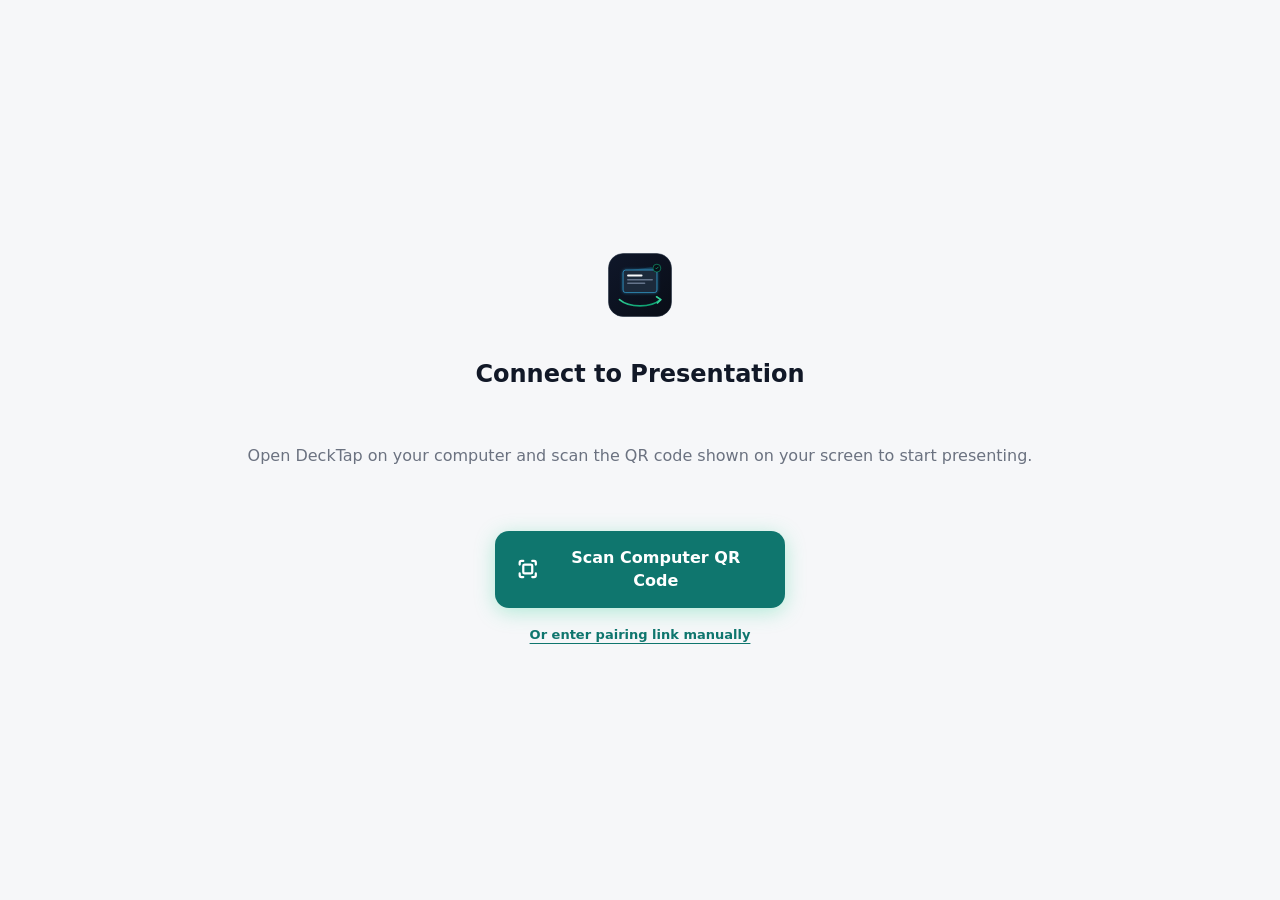
==== internal/webui/static/index.html @ 2e5cb506 "feat(webui): allow scanning new QR code when reconnecting and enhance PWA launch handling" ====
<!doctype html>
<html lang="en">
<head>
  <meta charset="utf-8">
  <meta name="viewport" content="width=device-width, initial-scale=1, viewport-fit=cover, user-scalable=no">
  <meta name="theme-color" content="#0f1720">
  <meta name="mobile-web-app-capable" content="yes">
  <meta name="apple-mobile-web-app-capable" content="yes">
  <meta name="apple-mobile-web-app-title" content="DeckTap">
  <meta name="apple-mobile-web-app-status-bar-style" content="black-translucent">
  <link rel="apple-touch-icon" href="icon.svg">
  <meta name="referrer" content="no-referrer">
  <title>DeckTap</title>
  <link rel="manifest" href="manifest.webmanifest">
  <link rel="icon" href="icon.svg">
  <link rel="stylesheet" href="styles.css">
</head>
<body>
  <div id="conn" class="conn hidden" role="status">Reconnecting…</div>
  <div id="toast" class="toast hidden" role="alert"></div>

  <!-- No keys: scan / ended / errors -->
  <section id="screen-msg" class="screen hidden">
    <div class="center">
      <img src="icon.svg" alt="" class="logo">
      <h1 id="msg-title">Connect to Presentation</h1>
      <p id="msg-text" class="muted">Open DeckTap on your computer and scan the QR code shown on your screen to start presenting.</p>
      
      <div id="conn-info-badge" class="conn-info-badge hidden">
        <span class="conn-badge-dot"></span>
        <span id="conn-info-text"></span>
      </div>

      <div class="msg-actions">
        <button class="btn primary btn-scan-lg" id="btn-scan-qr" type="button">
          <svg width="22" height="22" viewBox="0 0 24 24" fill="none" stroke="currentColor" stroke-width="2.5" stroke-linecap="round" stroke-linejoin="round">
            <path d="M3 7V5a2 2 0 0 1 2-2h2"/><path d="M17 3h2a2 2 0 0 1 2 2v2"/><path d="M21 17v2a2 2 0 0 1-2 2h-2"/><path d="M7 21H5a2 2 0 0 1-2-2v-2"/>
            <rect x="7" y="7" width="10" height="10" rx="1.5"/>
          </svg>
          <span>Scan Computer QR Code</span>
        </button>
        <button class="btn-link" id="btn-manual-toggle" type="button">Or enter pairing link manually</button>
      </div>

      <div id="manual-link-container" class="manual-link-container hidden">
        <div class="manual-input-row">
          <input type="text" id="manual-link-input" placeholder="Paste pairing link here" autocomplete="off" spellcheck="false">
          <button class="btn primary" id="btn-manual-submit" type="button">Connect</button>
        </div>
      </div>

      <button class="btn primary hidden" id="msg-retry">Try again</button>
    </div>
  </section>

  <!-- Screen PIN: Security PIN Verification -->
  <section id="screen-pin" class="screen hidden">
    <div class="center pin-center">
      <div class="pin-shield">🛡️</div>
      <h1>Enter 4-Digit PIN</h1>
      <p class="muted">Enter the 4-digit security PIN displayed on your computer screen.</p>
      
      <div class="pin-dots">
        <div class="pin-digit" id="pd-0">-</div>
        <div class="pin-digit" id="pd-1">-</div>
        <div class="pin-digit" id="pd-2">-</div>
        <div class="pin-digit" id="pd-3">-</div>
      </div>

      <div class="keypad">
        <button class="key-btn" data-key="1">1</button>
        <button class="key-btn" data-key="2">2</button>
        <button class="key-btn" data-key="3">3</button>
        <button class="key-btn" data-key="4">4</button>
        <button class="key-btn" data-key="5">5</button>
        <button class="key-btn" data-key="6">6</button>
        <button class="key-btn" data-key="7">7</button>
        <button class="key-btn" data-key="8">8</button>
        <button class="key-btn" data-key="9">9</button>
        <button class="key-btn tool" id="pin-clear">C</button>
        <button class="key-btn" data-key="0">0</button>
        <button class="key-btn backspace" id="pin-back">⌫</button>
      </div>

      <div id="pin-status" class="pin-status-text"></div>
    </div>
  </section>

  <!-- Connecting / handshake -->
  <section id="screen-connecting" class="screen hidden">
    <div class="center">
      <div class="big-icon"><svg class="lock-ic big" viewBox="0 0 24 24" aria-hidden="true"><path fill="currentColor" d="M12 2a5 5 0 0 0-5 5v3H6a2 2 0 0 0-2 2v8a2 2 0 0 0 2 2h12a2 2 0 0 0 2-2v-8a2 2 0 0 0-2-2h-1V7a5 5 0 0 0-5-5zm-3 8V7a3 3 0 1 1 6 0v3H9z"/></svg></div>
      <h1>Connecting securely…</h1>
      <p class="muted hint">Establishing a private, encrypted connection to your presentation…</p>
      <button class="btn secondary btn-scan-sm" id="btn-connecting-scan" type="button" style="margin-top: 18px;">
        <svg width="18" height="18" viewBox="0 0 24 24" fill="none" stroke="currentColor" stroke-width="2.5" stroke-linecap="round" stroke-linejoin="round">
          <path d="M3 7V5a2 2 0 0 1 2-2h2"/><path d="M17 3h2a2 2 0 0 1 2 2v2"/><path d="M21 17v2a2 2 0 0 1-2 2h-2"/><path d="M7 21H5a2 2 0 0 1-2-2v-2"/>
          <rect x="7" y="7" width="10" height="10" rx="1.5"/>
        </svg>
        <span>Scan New QR Code</span>
      </button>
    </div>
  </section>

  <!-- Paired, show not running -->
  <section id="screen-ready" class="screen hidden">
    <header class="bar">
      <div class="brand"><img src="icon.svg" alt=""> DeckTap</div>
      <div style="display:flex;align-items:center;gap:12px;">
        <span class="lock" title="End-to-end encrypted"><svg class="lock-ic" viewBox="0 0 24 24" aria-hidden="true"><path fill="currentColor" d="M12 2a5 5 0 0 0-5 5v3H6a2 2 0 0 0-2 2v8a2 2 0 0 0 2 2h12a2 2 0 0 0 2-2v-8a2 2 0 0 0-2-2h-1V7a5 5 0 0 0-5-5zm-3 8V7a3 3 0 1 1 6 0v3H9z"/></svg> E2EE</span>
        <button class="icon-btn" id="btn-ready-disconnect" title="Disconnect" aria-label="Disconnect">⏏</button>
      </div>
    </header>
    <div class="content center">
      <div class="ready-card">
        <button class="deck-badge" id="btn-decks-ready" title="Switch Presentation">
          <span id="ready-name">—</span>
          <span class="chevron">▾</span>
        </button>
        <div class="muted" id="ready-meta"></div>
      </div>
      <button class="btn primary big" id="btn-start">▶ Start Presentation</button>
      <div class="row">
        <label for="start-at" class="muted">From slide</label>
        <input id="start-at" type="number" min="1" value="1" inputmode="numeric">
      </div>
      <p class="muted small" id="ready-hint">Tip: You can also start the slideshow directly on your computer — your phone follows automatically.</p>
    </div>
  </section>

  <!-- Presenter -->
  <section id="screen-show" class="screen hidden">
    <header class="bar show-bar">
      <button class="icon-btn" id="btn-menu" aria-label="Menu">☰</button>
      <button class="deck-strip" id="btn-decks-show" title="Switch Presentation">
        <span id="show-deck-title">Deck</span>
        <span class="chevron">▾</span>
      </button>
      <div class="pos"><span id="pos-cur">–</span><span class="muted">/<span id="pos-total">–</span></span></div>
      <button class="timer" id="timer" aria-label="Elapsed time, tap to reset">00:00</button>
      <span class="clock muted" id="clock"></span>
    </header>
    <div class="progress"><div id="progress-bar"></div></div>
    <div id="status-line" class="status-line hidden"></div>
    <div class="preview">
      <div class="preview-text">
        <div class="slide-title" id="slide-title"></div>
        <div class="next muted small" id="next-title"></div>
      </div>
      <span class="lock" title="End-to-end encrypted"><svg class="lock-ic" viewBox="0 0 24 24" aria-hidden="true"><path fill="currentColor" d="M12 2a5 5 0 0 0-5 5v3H6a2 2 0 0 0-2 2v8a2 2 0 0 0 2 2h12a2 2 0 0 0 2-2v-8a2 2 0 0 0-2-2h-1V7a5 5 0 0 0-5-5zm-3 8V7a3 3 0 1 1 6 0v3H9z"/></svg></span>
    </div>
    <article id="notes" class="notes" aria-live="polite"></article>
    <footer class="controls">
      <button class="nav prev" id="btn-prev" aria-label="Previous Slide">‹<span>Prev</span></button>
      <div class="pointer-tools">
        <button class="pointer-btn laser" id="btn-laser" type="button" aria-label="Laser Pointer" title="Laser Pointer">
          <span class="p-dot"></span>
          <span class="p-txt">Laser</span>
        </button>
        <button class="pointer-btn spotlight" id="btn-spotlight" type="button" aria-label="Spotlight" title="Spotlight">
          <span class="p-cone"></span>
          <span class="p-txt">Spot</span>
        </button>
      </div>
      <button class="nav next" id="btn-next" aria-label="Next Slide">Next<span>›</span></button>
    </footer>
  </section>

  <!-- Laser / Spotlight Touch Trackpad Overlay -->
  <div id="pointer-pad" class="pointer-pad hidden">
    <div class="pointer-pad-header">
      <div class="pointer-pad-mode-pill">
        <button id="p-pill-laser" class="p-pill active" type="button"><span class="p-dot"></span>Laser</button>
        <button id="p-pill-spot" class="p-pill" type="button"><span class="p-cone"></span>Spot</button>
      </div>
      <div class="pointer-header-actions">
        <button id="p-btn-gyro" class="pointer-gyro-btn" type="button" title="Toggle phone tilt movement"><span class="p-gyro-icon">🧭</span><span id="p-gyro-label">Tilt: Off</span></button>
        <button id="p-btn-recenter" class="pointer-recenter-btn" type="button" title="Center pointer on screen">🎯 Center</button>
        <button class="pointer-exit-btn" id="pointer-exit-btn" type="button" aria-label="Exit pointer mode">✕ Exit</button>
      </div>
    </div>
    <div class="pointer-pad-hint">
      <span id="pointer-hint-text">Touch & drag slide to aim • Double-tap to center</span>
    </div>
    <div class="pointer-pad-area" id="pointer-pad-area">
      <!-- 16:9 Widescreen Slide Watermark Canvas -->
      <div class="pointer-slide-canvas" id="pointer-slide-canvas">
        <div class="slide-watermark" id="slide-watermark">
          <div class="watermark-bg" id="watermark-bg"></div>
          <div class="watermark-number" id="watermark-num">1</div>
          <div class="watermark-header">
            <span class="watermark-pill" id="watermark-deck-tag">1 / 1</span>
            <span class="watermark-title" id="watermark-title">Slide Title</span>
          </div>
          <div class="watermark-body">
            <div class="watermark-content" id="watermark-content"></div>
          </div>
          <div class="watermark-crosshair-h"></div>
          <div class="watermark-crosshair-v"></div>
          <div class="watermark-corner tl"></div>
          <div class="watermark-corner tr"></div>
          <div class="watermark-corner bl"></div>
          <div class="watermark-corner br"></div>
        </div>
        <div class="pointer-reticle" id="pointer-reticle"></div>
      </div>
    </div>
    <div class="pointer-pad-bar">
      <button class="p-nav-btn prev" id="p-nav-prev" type="button" aria-label="Previous Slide">‹ Prev</button>
      <button class="pointer-bar-exit" id="pointer-bottom-exit" type="button">✕ Exit Pointer</button>
      <button class="p-nav-btn next" id="p-nav-next" type="button" aria-label="Next Slide">Next ›</button>
    </div>
  </div>

  <!-- Open Presentations Switcher Sheet -->
  <div id="sheet-decks" class="sheet hidden" role="dialog" aria-modal="true">
    <div class="sheet-panel">
      <div class="sheet-grip"></div>
      <h2 class="section">Open Presentations</h2>
      <div class="muted small" style="margin-bottom: 12px;">Select a presentation to switch to on your laptop:</div>
      <ul id="deck-list" class="list decks"></ul>
      <button class="btn ghost" id="decks-close">Close</button>
    </div>
  </div>

  <!-- Menu -->
  <div id="sheet" class="sheet hidden" role="dialog" aria-modal="true">
    <div class="sheet-panel">
      <div class="sheet-grip"></div>
      <div class="tools">
        <button class="tool" id="t-scan">📷<span>Pair / Scan QR</span></button>
        <button class="tool" id="t-install">📲<span>Install App</span></button>
        <button class="tool" id="t-black">◐<span>Black screen</span></button>
        <button class="tool" id="t-smaller">A−<span>Smaller</span></button>
        <button class="tool" id="t-bigger">A+<span>Bigger</span></button>
        <button class="tool" id="t-theme">☼<span>Theme</span></button>
        <button class="tool" id="t-disconnect">⏏<span>Disconnect</span></button>
        <button class="tool danger" id="t-end">■<span>End show</span></button>
      </div>
      <h2 class="section">Jump to slide</h2>
      <ul id="slide-list" class="list slides"></ul>
      <button class="btn ghost" id="t-close">Close</button>
    </div>
  </div>

  <!-- Floating Smart Install Banner -->
  <div id="install-banner" class="install-banner hidden">
    <div class="install-banner-left">
      <img src="icon.svg" class="install-logo" alt="">
      <div class="install-info">
        <div class="install-title">Install DeckTap</div>
        <div class="install-sub">Full screen, no browser bars, faster access</div>
      </div>
    </div>
    <div class="install-banner-right">
      <button id="btn-banner-install" class="btn-banner-action" type="button">Install</button>
      <button id="btn-banner-dismiss" class="btn-banner-close" type="button" aria-label="Dismiss">✕</button>
    </div>
  </div>

  <!-- iOS Install Guide Sheet -->
  <div id="sheet-ios-install" class="sheet hidden" role="dialog" aria-modal="true">
    <div class="sheet-panel">
      <div class="sheet-grip"></div>
      <h2 class="section">Install on iPhone / iPad</h2>
      <p class="muted small" style="margin-bottom: 16px;">Add DeckTap to your Home Screen for full-screen mode:</p>
      <div class="ios-install-steps">
        <div class="ios-step">
          <div class="ios-step-badge">1</div>
          <div class="ios-step-content">
            Tap the Safari <strong>Share</strong> button at the bottom of the screen
            <svg class="ios-share-svg" viewBox="0 0 24 24" width="20" height="20" fill="none" stroke="currentColor" stroke-width="2.5"><path d="M4 12v8a2 2 0 0 0 2 2h12a2 2 0 0 0 2-2v-8"/><polyline points="16 6 12 2 8 6"/><line x1="12" y1="2" x2="12" y2="15"/></svg>
          </div>
        </div>
        <div class="ios-step">
          <div class="ios-step-badge">2</div>
          <div class="ios-step-content">
            Scroll down and select <strong>"Add to Home Screen"</strong>
            <div class="ios-step-pill">⊞ Add to Home Screen</div>
          </div>
        </div>
        <div class="ios-step">
          <div class="ios-step-badge">3</div>
          <div class="ios-step-content">
            Tap <strong>Add</strong> in the top-right corner. DeckTap will launch directly like a native app!
          </div>
        </div>
      </div>
      <button class="btn ghost" id="ios-install-close" style="width:100%; margin-top: 14px;">Got It</button>
    </div>
  </div>

  <!-- Fullscreen Camera QR Scanner Modal -->
  <div id="scanner-modal" class="scanner-modal hidden" role="dialog" aria-modal="true" aria-label="QR Code Scanner">
    <video id="scanner-video" playsinline autoplay muted></video>
    
    <div class="scanner-overlay">
      <div class="scanner-topbar">
        <div class="scanner-title">Scan DeckTap QR</div>
        <button id="btn-close-scanner" class="scanner-btn-icon" type="button" aria-label="Close scanner">✕</button>
      </div>

      <div class="scanner-reticle-wrap">
        <div class="scanner-reticle">
          <div class="reticle-corner tl"></div>
          <div class="reticle-corner tr"></div>
          <div class="reticle-corner bl"></div>
          <div class="reticle-corner br"></div>
          <div class="scanner-laser"></div>
        </div>
      </div>

      <div class="scanner-bottom">
        <div class="scanner-controls">
          <button id="btn-scanner-torch" class="scanner-pill-btn hidden" type="button">
            <span>🔦 Torch</span>
          </button>
          <button id="btn-scanner-flip" class="scanner-pill-btn hidden" type="button">
            <span>🔄 Flip</span>
          </button>
          <label id="btn-scanner-upload" class="scanner-pill-btn" role="button">
            <span>📁 Upload</span>
            <input type="file" id="scanner-file-input" accept="image/*" class="sr-only">
          </label>
        </div>
        <div id="scanner-feedback" class="scanner-feedback">Point camera at QR code on laptop screen</div>
      </div>
    </div>
  </div>

  <script src="crypto.js"></script>
  <script src="app.js"></script>
</body>
</html>
---- internal/webui/static/styles.css ----
:root {
  --bg: #f6f7f9; --panel: #ffffff; --text: #111827; --muted: #6b7280; --line: #e5e7eb;
  --accent: #0f766e; --accent-ink: #ffffff; --accent-soft: #ccfbf1; --danger: #b91c1c;
  --notes-size: 22px; --radius: 14px;
  --safe-b: env(safe-area-inset-bottom, 0px); --safe-t: env(safe-area-inset-top, 0px);
}
:root[data-theme="dark"] {
  --bg: #0f1720; --panel: #17212b; --text: #f3f4f6; --muted: #9ca3af; --line: #263241;
  --accent: #14b8a6; --accent-ink: #04201d; --accent-soft: #134e4a; --danger: #f87171;
}
* { box-sizing: border-box; -webkit-tap-highlight-color: transparent; }
html, body {
  margin: 0;
  padding: 0;
  width: 100%;
  height: 100%;
  height: 100svh;
  height: var(--visual-h, 100svh);
  position: fixed;
  inset: 0;
  overflow: hidden;
  touch-action: none;
  overscroll-behavior: none;
  background: var(--bg);
  color: var(--text);
  font: 16px/1.45 system-ui, -apple-system, "Segoe UI", Roboto, sans-serif;
  -webkit-user-select: none;
  user-select: none;
}
button { font: inherit; color: inherit; cursor: pointer; }
code { background: var(--line); padding: 1px 5px; border-radius: 4px; }
.hidden { display: none !important; }
.muted { color: var(--muted); } .small { font-size: 13px; }

.screen {
  position: fixed;
  inset: 0;
  top: 0;
  left: 0;
  right: 0;
  bottom: 0;
  width: 100%;
  height: 100%;
  height: 100svh;
  height: var(--visual-h, 100svh);
  display: flex;
  flex-direction: column;
  overflow: hidden;
  padding-top: var(--safe-t);
  box-sizing: border-box;
}
.content { flex: 1; min-height: 0; overflow-y: auto; overscroll-behavior: contain; padding: 16px; }
.center { display: flex; flex-direction: column; align-items: center; justify-content: center; text-align: center; gap: 16px; padding: 24px; flex: 1; }
.logo { width: 72px; height: 72px; }

.bar {
  display: flex;
  align-items: center;
  justify-content: space-between;
  gap: 8px;
  padding: 10px 12px;
  background: var(--panel);
  border-bottom: 1px solid var(--line);
  min-height: 52px;
  flex-shrink: 0;
  z-index: 15;
  position: relative;
  touch-action: none;
}
.brand { display: flex; align-items: center; gap: 8px; font-weight: 700; }
.brand img { width: 26px; height: 26px; }
.bar-title { font-weight: 600; overflow: hidden; text-overflow: ellipsis; white-space: nowrap; }
.icon-btn { background: none; border: 0; font-size: 24px; width: 44px; height: 44px; border-radius: 10px; }
.icon-btn:active { background: var(--line); }

.btn { border: 1px solid var(--line); background: var(--panel); padding: 12px 18px; border-radius: var(--radius); width: 100%; margin-top: 10px; font-weight: 600; }
.btn.primary { background: var(--accent); color: var(--accent-ink); border-color: var(--accent); }
.btn.big { font-size: 20px; padding: 18px; }
.btn.ghost { background: transparent; border-color: transparent; color: var(--muted); }
.row { display: flex; align-items: center; gap: 10px; }
.row input { width: 90px; padding: 10px; font-size: 18px; border-radius: 10px; border: 1px solid var(--line); background: var(--panel); color: var(--text); text-align: center; }

.search { width: 100%; padding: 12px 14px; border-radius: var(--radius); border: 1px solid var(--line); background: var(--panel); color: var(--text); font-size: 16px; }
.section { font-size: 12px; text-transform: uppercase; letter-spacing: .08em; color: var(--muted); margin: 20px 4px 8px; }
.list { list-style: none; margin: 0; padding: 0; background: var(--panel); border-radius: var(--radius); border: 1px solid var(--line); overflow: hidden; }
.list:empty { display: none; }
.list li { padding: 14px 16px; border-bottom: 1px solid var(--line); display: flex; flex-direction: column; gap: 2px; }
.list li:last-child { border-bottom: 0; }
.list li:active { background: var(--accent-soft); }
.list li .name { font-weight: 600; word-break: break-word; }
.list li .meta { font-size: 13px; color: var(--muted); }
.tip { margin-top: 20px; text-align: center; }

.deck-card { width: 100%; background: var(--panel); border: 1px solid var(--line); border-radius: var(--radius); overflow: hidden; }
.deck-card .thumb { width: 100%; display: block; }
.deck-meta { display: flex; justify-content: space-between; padding: 12px 16px; }

/* Presenter */
.show-bar { gap: 6px; }
.pos { font-size: 22px; font-weight: 700; font-variant-numeric: tabular-nums; }
.timer { background: var(--accent-soft); border: 0; border-radius: 999px; padding: 6px 12px; font-weight: 700; font-variant-numeric: tabular-nums; }
.clock { font-variant-numeric: tabular-nums; min-width: 48px; text-align: right; }
.progress { height: 4px; background: var(--line); flex-shrink: 0; z-index: 15; }
#progress-bar { height: 100%; width: 0; background: var(--accent); transition: width .2s; }
.status-line { padding: 8px 14px; font-weight: 600; text-align: center; background: var(--accent-soft); flex-shrink: 0; }
.status-line.warn { background: #fef3c7; color: #78350f; }

.preview {
  display: flex;
  align-items: center;
  gap: 10px;
  padding: 10px 12px;
  background: var(--panel);
  border-bottom: 1px solid var(--line);
  flex-shrink: 0;
  z-index: 14;
  touch-action: none;
}
.preview .thumb { width: 34%; max-width: 220px; border-radius: 8px; border: 1px solid var(--line); background: #000; }
.preview .next-thumb { width: 22%; opacity: .75; }
.preview-text { flex: 1; min-width: 0; }
.slide-title { font-weight: 700; font-size: 17px; overflow: hidden; display: -webkit-box; -webkit-line-clamp: 2; -webkit-box-orient: vertical; }
.next { margin-top: 2px; white-space: nowrap; overflow: hidden; text-overflow: ellipsis; }
body.no-preview .preview { display: none; }

.notes {
  flex: 1 1 0%;
  min-height: 0;
  overflow-y: auto;
  -webkit-overflow-scrolling: touch;
  overscroll-behavior: contain;
  overscroll-behavior-y: contain;
  padding: 18px 18px 24px;
  font-size: var(--notes-size);
  line-height: 1.5;
  white-space: pre-wrap;
  word-wrap: break-word;
  touch-action: pan-y;
  user-select: text;
  -webkit-user-select: text;
  transition: opacity .12s, transform .12s;
}
.notes.empty { color: var(--muted); font-style: italic; }
.notes.swipe-l { transform: translateX(-14px); opacity: .5; }
.notes.swipe-r { transform: translateX(14px); opacity: .5; }

.controls {
  display: flex;
  align-items: center;
  gap: 8px;
  padding: 8px 12px calc(8px + max(var(--safe-b), 12px));
  background: var(--panel);
  border-top: 1px solid var(--line);
  box-sizing: border-box;
  flex-shrink: 0;
  z-index: 25;
  position: relative;
  touch-action: none;
}
.nav { border: 0; border-radius: var(--radius); height: 52px; font-size: 17px; font-weight: 700; display: flex; align-items: center; justify-content: center; gap: 6px; user-select: none; cursor: pointer; transition: transform .1s, filter .1s; }
.nav span { font-size: 20px; }
.nav.prev { width: 72px; flex-shrink: 0; background: var(--line); color: var(--text); font-size: 14px; }
.nav.prev span { font-size: 14px; }
.nav.next { flex: 1; background: var(--accent); color: var(--accent-ink); font-size: 19px; }
.nav:active { transform: scale(.97); filter: brightness(.95); }
.nav:disabled { opacity: .4; }

/* Sheet */
.sheet { position: fixed; inset: 0; background: rgba(0,0,0,.45); display: flex; align-items: flex-end; z-index: 20; }
.sheet-panel { background: var(--bg); width: 100%; max-height: 88dvh; overflow-y: auto; border-radius: 20px 20px 0 0; padding: 8px 16px calc(16px + var(--safe-b)); }
.sheet-grip { width: 44px; height: 5px; border-radius: 3px; background: var(--line); margin: 6px auto 14px; }
.tools { display: grid; grid-template-columns: repeat(3, 1fr); gap: 8px; }
.tool { background: var(--panel); border: 1px solid var(--line); border-radius: var(--radius); padding: 12px 6px; font-size: 22px; display: flex; flex-direction: column; align-items: center; gap: 4px; }
.tool span { font-size: 12px; color: var(--muted); }
.tool.active { background: var(--accent-soft); border-color: var(--accent); }
.tool.danger { color: var(--danger); }
.slides li { flex-direction: row; align-items: baseline; gap: 10px; }
.slides li .n { color: var(--muted); font-variant-numeric: tabular-nums; min-width: 26px; }
.slides li.current { background: var(--accent-soft); }
.slides li.is-hidden .name { opacity: .5; }

.conn {
  position: fixed;
  top: calc(8px + var(--safe-t));
  left: 50%;
  transform: translateX(-50%);
  z-index: 30;
  background: #b45309;
  color: #fff;
  padding: 6px 14px;
  border-radius: 999px;
  font-size: 13px;
  font-weight: 600;
  cursor: pointer;
  user-select: none;
  box-shadow: 0 4px 12px rgba(0, 0, 0, 0.4);
  transition: opacity .15s, transform .15s;
}
.conn:active {
  transform: translateX(-50%) scale(0.96);
  opacity: 0.9;
}
.toast { position: fixed; bottom: calc(110px + var(--safe-b)); left: 16px; right: 16px; z-index: 30; background: #111827; color: #fff; padding: 12px 16px; border-radius: 12px; text-align: center; }

/* --- E2EE client additions --- */
.lock { font-size: 12px; color: var(--accent); font-weight: 700; letter-spacing: .02em; }
.ready-card { width: 100%; background: var(--panel); border: 1px solid var(--line); border-radius: var(--radius); padding: 18px; text-align: left; }
.ready-card h2 { margin: 0 0 4px; font-size: 19px; word-break: break-word; }
.big-icon { font-size: 54px; line-height: 1; }
.hint { font-size: 14px; }
.list li.static:active { background: inherit; }
.lock { display: inline-flex; align-items: center; gap: 4px; }
.lock-ic { width: 14px; height: 14px; }
.lock-ic.big { width: 56px; height: 56px; color: var(--accent); }

/* PIN Verification Screen */
.conn-info-badge {
  display: inline-flex;
  align-items: center;
  gap: 8px;
  background: var(--panel);
  border: 1px solid var(--line);
  padding: 6px 14px;
  border-radius: 999px;
  font-size: 13px;
  color: var(--muted);
  margin-bottom: 12px;
}
.conn-badge-dot {
  width: 8px;
  height: 8px;
  border-radius: 50%;
  background: var(--accent);
  box-shadow: 0 0 6px var(--accent);
}
.conn-badge-dot.disconnected {
  background: var(--danger);
  box-shadow: 0 0 6px var(--danger);
}
.pin-center { gap: 10px; max-width: 360px; margin: auto; }
.pin-shield { font-size: 40px; margin-bottom: 2px; }
.pin-dots { display: flex; justify-content: center; gap: 12px; margin: 12px 0 16px; }
.pin-digit { width: 52px; height: 58px; border: 2px solid var(--line); border-radius: 12px; background: var(--panel);
  display: flex; align-items: center; justify-content: center; font-size: 26px; font-weight: 700; color: var(--accent); transition: all .15s ease; }
.pin-digit.active { border-color: var(--accent); box-shadow: 0 0 12px rgba(20, 184, 166, 0.4); }
.pin-digit.error { border-color: var(--danger); color: var(--danger); animation: shake .4s ease; }
@keyframes shake { 0%,100%{transform:translateX(0)} 20%,60%{transform:translateX(-6px)} 40%,80%{transform:translateX(6px)} }
.keypad { display: grid; grid-template-columns: repeat(3, 1fr); gap: 10px; width: 100%; max-width: 320px; }
.key-btn { background: var(--panel); color: var(--text); border: 1px solid var(--line); border-radius: 12px;
  font-size: 22px; font-weight: 600; height: 54px; display: flex; align-items: center; justify-content: center; user-select: none; }
.key-btn:active { background: var(--accent); color: var(--accent-ink); }
.pin-status-text { min-height: 20px; font-size: 13px; font-weight: 600; color: var(--danger); margin-top: 6px; }

/* Deck Selector */
.deck-badge { background: transparent; border: none; padding: 0; color: var(--text); font-size: 19px; font-weight: 700; display: inline-flex; align-items: center; gap: 6px; cursor: pointer; text-align: left; }
.deck-strip { background: var(--panel); border: 1px solid var(--line); border-radius: 999px; padding: 4px 10px; font-size: 13px; font-weight: 600; color: var(--text); display: inline-flex; align-items: center; gap: 6px; max-width: 140px; }
.deck-strip span:first-child { overflow: hidden; text-overflow: ellipsis; white-space: nowrap; }
.chevron { font-size: 12px; color: var(--accent); }

/* Decks List in Sheet */
.decks li { display: flex; align-items: center; justify-content: space-between; padding: 12px 14px; border-radius: 12px; margin-bottom: 6px; background: var(--panel); border: 1px solid var(--line); }
.decks li.active-deck { border-color: var(--accent); background: var(--accent-soft); }
.deck-info { display: flex; flex-direction: column; gap: 2px; text-align: left; overflow: hidden; }
.deck-title { font-weight: 600; font-size: 15px; overflow: hidden; text-overflow: ellipsis; white-space: nowrap; }
.deck-sub { font-size: 12px; color: var(--muted); }
.badge-tag { font-size: 11px; font-weight: 700; padding: 3px 8px; border-radius: 999px; background: var(--accent); color: var(--accent-ink); }

/* Pointer Controls in Footer */
.pointer-tools { display: flex; align-items: center; background: var(--bg); border: 1px solid var(--line); border-radius: var(--radius); padding: 2px; gap: 2px; height: 52px; flex-shrink: 0; box-sizing: border-box; }
.pointer-btn { width: 44px; height: 100%; border: 0; border-radius: calc(var(--radius) - 3px); background: transparent; color: var(--text); display: flex; flex-direction: column; align-items: center; justify-content: center; gap: 2px; cursor: pointer; user-select: none; touch-action: manipulation; transition: all .15s ease; }
.pointer-btn:active, .pointer-btn.active { background: var(--panel); box-shadow: 0 1px 3px rgba(0,0,0,0.25); }
.pointer-btn.laser.active { background: rgba(239, 68, 68, 0.15); }
.pointer-btn.spotlight.active { background: rgba(245, 158, 11, 0.15); }
.p-dot { width: 10px; height: 10px; border-radius: 50%; background: #ef4444; box-shadow: 0 0 6px #ef4444; transition: box-shadow .15s; }
.pointer-btn.laser.active .p-dot, .p-pill.active .p-dot { box-shadow: 0 0 10px #ef4444, 0 0 16px #ef4444; }
.p-cone { width: 10px; height: 10px; border-radius: 50%; background: #f59e0b; box-shadow: 0 0 6px #f59e0b; transition: box-shadow .15s; }
.pointer-btn.spotlight.active .p-cone, .p-pill.active .p-cone { box-shadow: 0 0 10px #f59e0b, 0 0 16px #f59e0b; }
.p-txt { font-size: 10px; font-weight: 600; color: var(--muted); letter-spacing: -0.02em; }
.pointer-btn.active .p-txt { color: var(--text); font-weight: 700; }

/* Pointer Pad Trackpad Overlay */
.pointer-pad { position: fixed; inset: 0; background: rgba(10, 15, 26, 0.94); backdrop-filter: blur(12px); -webkit-backdrop-filter: blur(12px); z-index: 50; display: flex; flex-direction: column; user-select: none; touch-action: none; }
.pointer-pad-header { padding: calc(12px + var(--safe-t)) 16px 8px; display: flex; align-items: center; justify-content: space-between; gap: 8px; flex-shrink: 0; touch-action: none; z-index: 20; }
.pointer-pad-mode-pill { display: flex; background: rgba(255, 255, 255, 0.08); border: 1px solid rgba(255, 255, 255, 0.15); border-radius: 999px; padding: 3px; gap: 3px; }
.p-pill { border: 0; border-radius: 999px; background: transparent; color: #94a3b8; font-size: 13px; font-weight: 600; padding: 6px 14px; display: inline-flex; align-items: center; gap: 6px; cursor: pointer; transition: all .15s ease; }
.p-pill.active { background: rgba(255, 255, 255, 0.2); color: #fff; box-shadow: 0 2px 8px rgba(0,0,0,0.3); }
.pointer-header-actions { display: flex; align-items: center; gap: 8px; }
.pointer-gyro-btn {
  border: 1px solid rgba(255, 255, 255, 0.2);
  background: rgba(255, 255, 255, 0.08);
  color: #94a3b8;
  font-size: 13px;
  font-weight: 600;
  padding: 6px 11px;
  border-radius: 999px;
  cursor: pointer;
  display: inline-flex;
  align-items: center;
  gap: 4px;
  transition: all .15s ease;
  user-select: none;
}
.pointer-gyro-btn:hover { background: rgba(255, 255, 255, 0.15); color: #e2e8f0; }
.pointer-gyro-btn:active { transform: scale(0.96); }
.pointer-gyro-btn.active {
  background: rgba(56, 189, 248, 0.2);
  border-color: rgba(56, 189, 248, 0.5);
  color: #38bdf8;
  box-shadow: 0 0 10px rgba(56, 189, 248, 0.25);
}
.pointer-recenter-btn { border: 1px solid rgba(255, 255, 255, 0.2); background: rgba(255, 255, 255, 0.1); color: #e2e8f0; font-size: 13px; font-weight: 600; padding: 7px 12px; border-radius: 999px; cursor: pointer; display: inline-flex; align-items: center; gap: 4px; transition: all .15s ease; }
.pointer-recenter-btn:active { background: rgba(255, 255, 255, 0.25); transform: scale(0.96); }
.pointer-exit-btn { border: 1px solid rgba(239, 68, 68, 0.4); background: rgba(239, 68, 68, 0.2); color: #fca5a5; font-size: 14px; font-weight: 700; padding: 7px 14px; border-radius: 999px; cursor: pointer; display: inline-flex; align-items: center; gap: 4px; transition: all .15s ease; }
.pointer-exit-btn:active { background: #ef4444; color: #fff; transform: scale(0.96); }
.pointer-pad-hint { text-align: center; font-size: 12px; color: #64748b; padding: 4px 16px; letter-spacing: 0.01em; }
.pointer-pad-area {
  flex: 1;
  margin: 4px 12px 8px;
  display: flex;
  align-items: center;
  justify-content: center;
  position: relative;
  overflow: hidden;
  user-select: none;
  touch-action: none;
}
.pointer-slide-canvas {
  width: 100%;
  max-width: 520px;
  aspect-ratio: 16 / 9;
  max-height: 100%;
  position: relative;
  border-radius: 14px;
  overflow: hidden;
  background: #090e1a;
  border: 1.5px solid rgba(56, 189, 248, 0.4);
  box-shadow: 0 10px 30px rgba(0, 0, 0, 0.7), inset 0 0 50px rgba(0, 0, 0, 0.85);
  user-select: none;
  touch-action: none;
}
.slide-watermark {
  position: absolute;
  inset: 0;
  pointer-events: none;
  display: flex;
  flex-direction: column;
  padding: 12px 14px;
  overflow: hidden;
}
.watermark-bg {
  position: absolute;
  inset: 0;
  background-size: cover;
  background-position: center;
  opacity: 0.35;
  filter: brightness(0.85) contrast(1.1);
  display: none;
}
.watermark-number {
  position: absolute;
  right: 12px;
  bottom: 4px;
  font-family: ui-monospace, SFMono-Regular, Menlo, monospace;
  font-size: 84px;
  font-weight: 900;
  color: rgba(255, 255, 255, 0.06);
  line-height: 1;
  user-select: none;
  pointer-events: none;
}
.watermark-header {
  display: flex;
  align-items: center;
  gap: 8px;
  margin-bottom: 8px;
  z-index: 1;
  max-width: 85%;
}
.watermark-pill {
  font-size: 10px;
  font-weight: 700;
  background: rgba(56, 189, 248, 0.15);
  color: var(--cyan);
  border: 1px solid rgba(56, 189, 248, 0.3);
  padding: 2px 6px;
  border-radius: 4px;
  white-space: nowrap;
}
.watermark-title {
  font-size: 13px;
  font-weight: 700;
  color: rgba(255, 255, 255, 0.55);
  white-space: nowrap;
  overflow: hidden;
  text-overflow: ellipsis;
  letter-spacing: -0.01em;
}
.watermark-body {
  flex: 1;
  display: flex;
  flex-direction: column;
  gap: 4px;
  z-index: 1;
}
.watermark-content {
  display: flex;
  flex-direction: column;
  gap: 4px;
}
.wm-line {
  font-size: 10px;
  line-height: 1.3;
  color: rgba(255, 255, 255, 0.28);
  white-space: nowrap;
  overflow: hidden;
  text-overflow: ellipsis;
  max-width: 80%;
}
.watermark-crosshair-h {
  position: absolute;
  top: 50%;
  left: 0;
  right: 0;
  height: 1px;
  background: repeating-linear-gradient(90deg, rgba(255, 255, 255, 0.08) 0, rgba(255, 255, 255, 0.08) 4px, transparent 4px, transparent 8px);
}
.watermark-crosshair-v {
  position: absolute;
  left: 50%;
  top: 0;
  bottom: 0;
  width: 1px;
  background: repeating-linear-gradient(180deg, rgba(255, 255, 255, 0.08) 0, rgba(255, 255, 255, 0.08) 4px, transparent 4px, transparent 8px);
}
.watermark-corner {
  position: absolute;
  width: 12px;
  height: 12px;
  border-color: rgba(56, 189, 248, 0.5);
}
.watermark-corner.tl { top: 6px; left: 6px; border-top: 2px solid; border-left: 2px solid; }
.watermark-corner.tr { top: 6px; right: 6px; border-top: 2px solid; border-right: 2px solid; }
.watermark-corner.bl { bottom: 6px; left: 6px; border-bottom: 2px solid; border-left: 2px solid; }
.watermark-corner.br { bottom: 6px; right: 6px; border-bottom: 2px solid; border-right: 2px solid; }
.pointer-reticle { width: 36px; height: 36px; border-radius: 50%; border: 3px solid #ef4444; background: rgba(239, 68, 68, 0.35); position: absolute; transform: translate(-50%, -50%); pointer-events: none; transition: width .1s, height .1s; }
.pointer-pad-bar { display: flex; align-items: center; gap: 10px; padding: 8px 16px calc(14px + var(--safe-b)); background: rgba(15, 23, 42, 0.9); border-top: 1px solid rgba(255, 255, 255, 0.1); flex-shrink: 0; touch-action: none; z-index: 20; }
.p-nav-btn { height: 48px; border-radius: 12px; background: rgba(255, 255, 255, 0.1); color: #cbd5e1; border: 1px solid rgba(255, 255, 255, 0.15); font-size: 15px; font-weight: 600; padding: 0 16px; cursor: pointer; transition: background .12s; }
.p-nav-btn:active { background: rgba(255, 255, 255, 0.2); color: #fff; }
.pointer-bar-exit { flex: 1; height: 48px; border-radius: 12px; border: 1px solid rgba(239, 68, 68, 0.5); background: rgba(239, 68, 68, 0.25); color: #fee2e2; font-size: 15px; font-weight: 700; display: flex; align-items: center; justify-content: center; gap: 8px; cursor: pointer; transition: all .15s ease; }
.pointer-bar-exit:active { background: #ef4444; color: #fff; transform: scale(0.97); }

/* Smart Install Banner */
.install-banner {
  position: fixed;
  top: calc(12px + var(--safe-t));
  left: 12px;
  right: 12px;
  background: rgba(15, 23, 42, 0.94);
  backdrop-filter: blur(12px);
  -webkit-backdrop-filter: blur(12px);
  border: 1px solid rgba(56, 189, 248, 0.3);
  border-radius: 16px;
  padding: 10px 14px;
  display: flex;
  align-items: center;
  justify-content: space-between;
  gap: 12px;
  z-index: 40;
  box-shadow: 0 10px 25px rgba(0, 0, 0, 0.5);
  animation: slideDown .3s ease;
}
@keyframes slideDown {
  from { transform: translateY(-30px); opacity: 0; }
  to { transform: translateY(0); opacity: 1; }
}
.install-banner-left { display: flex; align-items: center; gap: 10px; overflow: hidden; }
.install-logo { width: 34px; height: 34px; border-radius: 8px; flex-shrink: 0; }
.install-info { overflow: hidden; text-align: left; }
.install-title { font-size: 14px; font-weight: 700; color: #fff; white-space: nowrap; overflow: hidden; text-overflow: ellipsis; }
.install-sub { font-size: 11px; color: var(--muted); white-space: nowrap; overflow: hidden; text-overflow: ellipsis; }
.install-banner-right { display: flex; align-items: center; gap: 8px; flex-shrink: 0; }
.btn-banner-action {
  background: var(--accent);
  color: var(--accent-ink);
  font-size: 12px;
  font-weight: 700;
  border: none;
  border-radius: 8px;
  padding: 7px 12px;
  cursor: pointer;
  transition: all .15s;
}
.btn-banner-action:active { transform: scale(0.96); }
.btn-banner-close {
  background: transparent;
  color: var(--muted);
  border: none;
  font-size: 16px;
  padding: 4px 6px;
  cursor: pointer;
}
.btn-banner-close:active { color: #fff; }

/* iOS Install Sheet Guide */
.ios-install-steps { display: flex; flex-direction: column; gap: 12px; margin: 10px 0 14px; text-align: left; }
.ios-step { display: flex; align-items: flex-start; gap: 12px; background: var(--panel); border: 1px solid var(--line); border-radius: 12px; padding: 12px; }
.ios-step-badge {
  width: 24px;
  height: 24px;
  border-radius: 50%;
  background: var(--accent);
  color: var(--accent-ink);
  font-size: 13px;
  font-weight: 800;
  display: flex;
  align-items: center;
  justify-content: center;
  flex-shrink: 0;
}
.ios-step-content { font-size: 13px; line-height: 1.4; color: var(--text); display: flex; flex-direction: column; gap: 6px; }
.ios-share-svg { display: inline-block; vertical-align: middle; color: var(--accent); margin-left: 4px; }
.ios-step-pill {
  display: inline-block;
  background: var(--bg);
  border: 1px solid var(--line);
  padding: 4px 8px;
  border-radius: 6px;
  font-size: 12px;
  font-weight: 600;
  color: var(--accent);
  width: fit-content;
}

/* Screen Msg & Scan Actions */
.msg-actions {
  display: flex;
  flex-direction: column;
  align-items: center;
  gap: 12px;
  width: 100%;
  max-width: 290px;
  margin-top: 22px;
}
.btn-scan-lg {
  display: flex;
  align-items: center;
  justify-content: center;
  gap: 10px;
  font-size: 16px;
  font-weight: 700;
  padding: 15px 22px;
  background: var(--accent);
  color: var(--accent-ink);
  border: none;
  border-radius: 14px;
  box-shadow: 0 4px 20px rgba(52, 211, 153, 0.35);
  cursor: pointer;
  width: 100%;
  transition: transform .12s, filter .12s;
}
.btn-scan-lg:active {
  transform: scale(0.97);
  filter: brightness(0.95);
}
.btn-scan-sm {
  display: inline-flex;
  align-items: center;
  justify-content: center;
  gap: 8px;
  font-size: 14px;
  font-weight: 600;
  padding: 10px 18px;
  border-radius: 12px;
  background: var(--panel);
  color: var(--text);
  border: 1px solid var(--line);
  cursor: pointer;
  transition: transform .12s, background .12s;
}
.btn-scan-sm:active {
  transform: scale(0.97);
  background: rgba(255, 255, 255, 0.08);
}
.btn-link {
  background: none;
  border: none;
  color: var(--accent);
  font-size: 13px;
  font-weight: 600;
  cursor: pointer;
  padding: 6px 12px;
  text-decoration: underline;
  text-underline-offset: 4px;
  transition: opacity .15s;
}
.btn-link:active { opacity: 0.7; }

.manual-link-container {
  width: 100%;
  max-width: 320px;
  margin-top: 14px;
  animation: fadeIn .2s ease;
}
.manual-input-row {
  display: flex;
  gap: 8px;
  align-items: center;
}
.manual-input-row input {
  flex: 1;
  padding: 11px 14px;
  border-radius: var(--radius);
  border: 1px solid var(--line);
  background: var(--panel);
  color: var(--text);
  font-size: 13px;
  outline: none;
  box-sizing: border-box;
}
.manual-input-row input:focus {
  border-color: var(--accent);
}
.manual-input-row .btn {
  width: auto;
  margin-top: 0;
  padding: 11px 18px;
  border-radius: var(--radius);
}

/* Fullscreen Camera QR Scanner */
.scanner-modal {
  position: fixed;
  inset: 0;
  background: #000;
  z-index: 100;
  display: flex;
  flex-direction: column;
  overflow: hidden;
}
#scanner-video {
  position: absolute;
  inset: 0;
  width: 100%;
  height: 100%;
  object-fit: cover;
  z-index: 1;
}
.scanner-overlay {
  position: absolute;
  inset: 0;
  z-index: 2;
  display: flex;
  flex-direction: column;
  justify-content: space-between;
  align-items: center;
  padding: calc(16px + var(--safe-t)) 18px calc(24px + var(--safe-b));
  pointer-events: none;
}
.scanner-topbar {
  width: 100%;
  display: flex;
  justify-content: space-between;
  align-items: center;
  pointer-events: auto;
}
.scanner-title {
  color: #fff;
  font-size: 17px;
  font-weight: 700;
  text-shadow: 0 2px 8px rgba(0, 0, 0, 0.9);
}
.scanner-btn-icon {
  background: rgba(15, 23, 42, 0.75);
  backdrop-filter: blur(10px);
  border: 1px solid rgba(255, 255, 255, 0.2);
  color: #fff;
  width: 42px;
  height: 42px;
  border-radius: 50%;
  display: flex;
  align-items: center;
  justify-content: center;
  font-size: 18px;
  cursor: pointer;
  transition: transform .1s, background .15s;
}
.scanner-btn-icon:active {
  transform: scale(0.92);
  background: rgba(15, 23, 42, 0.95);
}

.scanner-reticle-wrap {
  flex: 1;
  display: flex;
  align-items: center;
  justify-content: center;
  width: 100%;
}
.scanner-reticle {
  position: relative;
  width: min(72vw, 270px);
  height: min(72vw, 270px);
  border-radius: 24px;
  box-shadow: 0 0 0 4000px rgba(0, 0, 0, 0.6);
  border: 2px solid rgba(52, 211, 153, 0.35);
  overflow: hidden;
}
.reticle-corner {
  position: absolute;
  width: 26px;
  height: 26px;
  border-color: #34d399;
  border-style: solid;
}
.reticle-corner.tl { top: 0; left: 0; border-width: 4px 0 0 4px; border-top-left-radius: 22px; }
.reticle-corner.tr { top: 0; right: 0; border-width: 4px 4px 0 0; border-top-right-radius: 22px; }
.reticle-corner.bl { bottom: 0; left: 0; border-width: 0 0 4px 4px; border-bottom-left-radius: 22px; }
.reticle-corner.br { bottom: 0; right: 0; border-width: 0 4px 4px 0; border-bottom-right-radius: 22px; }

.scanner-laser {
  position: absolute;
  left: 0;
  right: 0;
  height: 3px;
  background: linear-gradient(90deg, transparent, #34d399 20%, #10b981 80%, transparent);
  box-shadow: 0 0 12px 2px rgba(52, 211, 153, 0.9);
  animation: laserSweep 2s ease-in-out infinite alternate;
}
@keyframes laserSweep {
  0% { top: 8%; opacity: 0.6; }
  50% { opacity: 1; }
  100% { top: 92%; opacity: 0.6; }
}

.scanner-bottom {
  display: flex;
  flex-direction: column;
  align-items: center;
  gap: 12px;
  width: 100%;
}
.scanner-controls {
  display: flex;
  align-items: center;
  gap: 12px;
  pointer-events: auto;
}
.scanner-pill-btn {
  background: rgba(15, 23, 42, 0.85);
  backdrop-filter: blur(12px);
  border: 1px solid rgba(255, 255, 255, 0.22);
  color: #fff;
  padding: 9px 18px;
  border-radius: 999px;
  font-size: 13px;
  font-weight: 600;
  cursor: pointer;
  display: flex;
  align-items: center;
  gap: 6px;
  transition: all .15s;
}
.scanner-pill-btn:active {
  transform: scale(0.95);
}
.scanner-pill-btn.active {
  background: #059669;
  border-color: #34d399;
}
.scanner-feedback {
  color: rgba(255, 255, 255, 0.9);
  font-size: 13px;
  text-align: center;
  text-shadow: 0 1px 4px rgba(0, 0, 0, 0.9);
  max-width: 85%;
  pointer-events: auto;
}
.sr-only {
  position: absolute;
  width: 1px;
  height: 1px;
  padding: 0;
  margin: -1px;
  overflow: hidden;
  clip: rect(0, 0, 0, 0);
  border: 0;
}
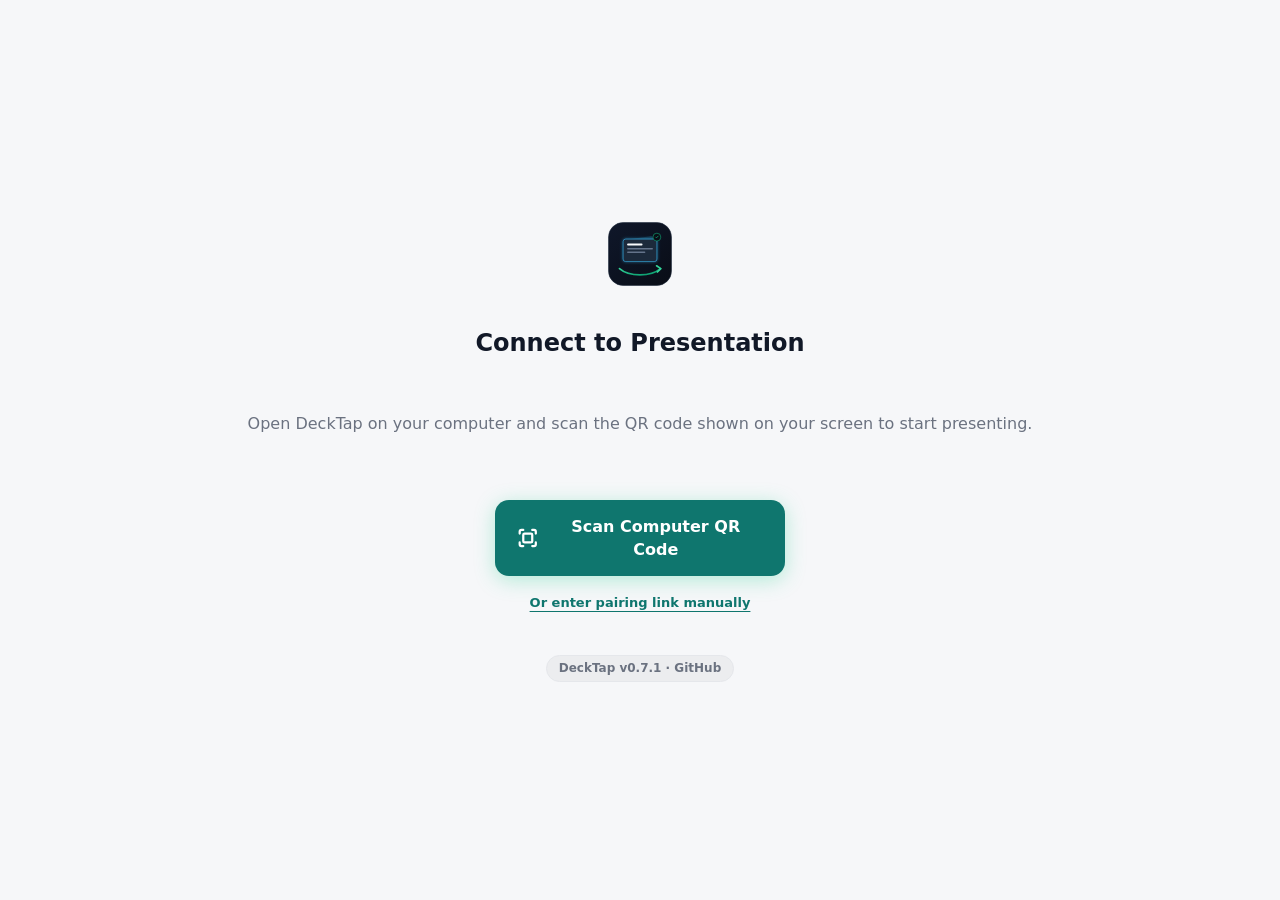
==== commit 725c0097: "feat(app): add version display and about menu across desktop and mobile" ====
--- a/internal/webui/static/index.html
+++ b/internal/webui/static/index.html
@@ -9,7 +9,7 @@
   <meta name="apple-mobile-web-app-title" content="DeckTap">
   <meta name="apple-mobile-web-app-status-bar-style" content="black-translucent">
   <link rel="apple-touch-icon" href="icon.svg">
-  <meta name="referrer" content="no-referrer">
+  <meta name="referrer" content="strict-origin-when-cross-origin">
   <title>DeckTap</title>
   <link rel="manifest" href="manifest.webmanifest">
   <link rel="icon" href="icon.svg">
@@ -50,6 +50,9 @@
       </div>
 
       <button class="btn primary hidden" id="msg-retry">Try again</button>
+      <div class="screen-footer-version">
+        <a href="https://github.com/silva324/DeckTap" target="_blank" rel="noopener" class="footer-version-link">DeckTap v0.7.1 · GitHub</a>
+      </div>
     </div>
   </section>
 
@@ -125,6 +128,9 @@
         <input id="start-at" type="number" min="1" value="1" inputmode="numeric">
       </div>
       <p class="muted small" id="ready-hint">Tip: You can also start the slideshow directly on your computer — your phone follows automatically.</p>
+      <div class="screen-footer-version">
+        <a href="https://github.com/silva324/DeckTap" target="_blank" rel="noopener" class="footer-version-link" id="ready-app-version">DeckTap v0.7.1</a>
+      </div>
     </div>
   </section>
 
@@ -150,6 +156,7 @@
       <span class="lock" title="End-to-end encrypted"><svg class="lock-ic" viewBox="0 0 24 24" aria-hidden="true"><path fill="currentColor" d="M12 2a5 5 0 0 0-5 5v3H6a2 2 0 0 0-2 2v8a2 2 0 0 0 2 2h12a2 2 0 0 0 2-2v-8a2 2 0 0 0-2-2h-1V7a5 5 0 0 0-5-5zm-3 8V7a3 3 0 1 1 6 0v3H9z"/></svg></span>
     </div>
     <article id="notes" class="notes" aria-live="polite"></article>
+    <div id="zoom-hud" class="zoom-hud hidden" aria-live="polite">22px</div>
     <footer class="controls">
       <button class="nav prev" id="btn-prev" aria-label="Previous Slide">‹<span>Prev</span></button>
       <div class="pointer-tools">
@@ -240,6 +247,11 @@
       <h2 class="section">Jump to slide</h2>
       <ul id="slide-list" class="list slides"></ul>
       <button class="btn ghost" id="t-close">Close</button>
+      <div class="sheet-about">
+        <a href="https://github.com/silva324/DeckTap" target="_blank" rel="noopener" class="about-link" id="about-app-version">
+          DeckTap v0.7.1 · GitHub
+        </a>
+      </div>
     </div>
   </div>
 
--- a/internal/webui/static/styles.css
+++ b/internal/webui/static/styles.css
@@ -144,6 +144,120 @@
 .notes.swipe-l { transform: translateX(-14px); opacity: .5; }
 .notes.swipe-r { transform: translateX(14px); opacity: .5; }
 
+/* Stage Cues / Direction Badges in Speaker Notes */
+.cue-pill {
+  display: inline-flex;
+  align-items: center;
+  font-weight: 700;
+  font-size: 0.82em;
+  line-height: 1.25;
+  letter-spacing: 0.04em;
+  padding: 2px 7px;
+  border-radius: 6px;
+  margin: 0 3px;
+  vertical-align: 1px;
+  text-transform: uppercase;
+  border: 1px solid transparent;
+  user-select: none;
+  -webkit-user-select: none;
+}
+.cue-pill.cue-demo {
+  background: rgba(168, 85, 247, 0.22);
+  color: #c084fc;
+  border-color: rgba(168, 85, 247, 0.45);
+}
+.cue-pill.cue-pause {
+  background: rgba(234, 179, 8, 0.2);
+  color: #facc15;
+  border-color: rgba(234, 179, 8, 0.4);
+}
+.cue-pill.cue-click {
+  background: rgba(6, 182, 212, 0.2);
+  color: #22d3ee;
+  border-color: rgba(6, 182, 212, 0.4);
+}
+.cue-pill.cue-question {
+  background: rgba(34, 197, 94, 0.2);
+  color: #4ade80;
+  border-color: rgba(34, 197, 94, 0.4);
+}
+.cue-pill.cue-warn {
+  background: rgba(239, 68, 68, 0.2);
+  color: #f87171;
+  border-color: rgba(239, 68, 68, 0.4);
+}
+.cue-pill.cue-default {
+  background: rgba(255, 255, 255, 0.12);
+  color: var(--accent);
+  border-color: rgba(255, 255, 255, 0.2);
+}
+:root[data-theme="light"] .cue-pill.cue-demo {
+  background: rgba(147, 51, 234, 0.14);
+  color: #7e22ce;
+  border-color: rgba(147, 51, 234, 0.3);
+}
+:root[data-theme="light"] .cue-pill.cue-pause {
+  background: rgba(217, 119, 6, 0.15);
+  color: #b45309;
+  border-color: rgba(217, 119, 6, 0.3);
+}
+:root[data-theme="light"] .cue-pill.cue-click {
+  background: rgba(14, 165, 233, 0.14);
+  color: #0369a1;
+  border-color: rgba(14, 165, 233, 0.3);
+}
+:root[data-theme="light"] .cue-pill.cue-question {
+  background: rgba(22, 163, 74, 0.14);
+  color: #15803d;
+  border-color: rgba(22, 163, 74, 0.3);
+}
+:root[data-theme="light"] .cue-pill.cue-warn {
+  background: rgba(220, 38, 38, 0.14);
+  color: #b91c1c;
+  border-color: rgba(220, 38, 38, 0.3);
+}
+:root[data-theme="light"] .cue-pill.cue-default {
+  background: rgba(0, 0, 0, 0.08);
+  color: var(--text);
+  border-color: rgba(0, 0, 0, 0.15);
+}
+
+/* Floating Zoom HUD for Notes Pinch-to-Resize */
+.zoom-hud {
+  position: absolute;
+  top: 136px;
+  right: 18px;
+  background: rgba(15, 23, 42, 0.88);
+  backdrop-filter: blur(8px);
+  -webkit-backdrop-filter: blur(8px);
+  color: #38bdf8;
+  font-family: -apple-system, BlinkMacSystemFont, "SF Pro Text", "Segoe UI", Roboto, sans-serif;
+  font-weight: 700;
+  font-size: 13px;
+  letter-spacing: 0.02em;
+  padding: 6px 14px;
+  border-radius: 20px;
+  border: 1px solid rgba(56, 189, 248, 0.35);
+  box-shadow: 0 4px 16px rgba(0, 0, 0, 0.35);
+  pointer-events: none;
+  z-index: 50;
+  opacity: 1;
+  transform: translateY(0) scale(1);
+  transition: opacity 0.22s ease, transform 0.22s ease;
+}
+:root[data-theme="light"] .zoom-hud {
+  background: rgba(255, 255, 255, 0.94);
+  color: #0284c7;
+  border: 1px solid rgba(2, 132, 199, 0.35);
+  box-shadow: 0 4px 16px rgba(0, 0, 0, 0.12);
+}
+.zoom-hud.hidden {
+  display: block !important;
+  opacity: 0;
+  transform: translateY(-4px) scale(0.9);
+  pointer-events: none;
+}
+
 .controls {
   display: flex;
   align-items: center;
@@ -178,6 +292,57 @@
 .slides li .n { color: var(--muted); font-variant-numeric: tabular-nums; min-width: 26px; }
 .slides li.current { background: var(--accent-soft); }
 .slides li.is-hidden .name { opacity: .5; }
+
+/* About & Version info */
+.screen-footer-version {
+  margin-top: 20px;
+  text-align: center;
+}
+.footer-version-link {
+  font-size: 12px;
+  font-weight: 600;
+  color: var(--muted);
+  text-decoration: none;
+  background: rgba(255, 255, 255, 0.06);
+  padding: 4px 12px;
+  border-radius: 999px;
+  border: 1px solid var(--line);
+  display: inline-flex;
+  align-items: center;
+  gap: 5px;
+  transition: all .15s ease;
+}
+:root[data-theme="light"] .footer-version-link {
+  background: rgba(0, 0, 0, 0.04);
+}
+.footer-version-link:hover, .footer-version-link:active {
+  color: var(--accent);
+  border-color: var(--accent);
+}
+.sheet-about {
+  margin-top: 16px;
+  padding-top: 14px;
+  border-top: 1px solid var(--line);
+  text-align: center;
+}
+.about-link {
+  font-size: 12px;
+  font-weight: 600;
+  color: var(--muted);
+  text-decoration: none;
+  display: inline-flex;
+  align-items: center;
+  gap: 6px;
+  padding: 5px 12px;
+  border-radius: 999px;
+  background: var(--panel);
+  border: 1px solid var(--line);
+  transition: all .15s ease;
+}
+.about-link:hover, .about-link:active {
+  color: var(--accent);
+  border-color: var(--accent);
+}
 
 .conn {
   position: fixed;
@@ -247,7 +412,8 @@
 @keyframes shake { 0%,100%{transform:translateX(0)} 20%,60%{transform:translateX(-6px)} 40%,80%{transform:translateX(6px)} }
 .keypad { display: grid; grid-template-columns: repeat(3, 1fr); gap: 10px; width: 100%; max-width: 320px; }
 .key-btn { background: var(--panel); color: var(--text); border: 1px solid var(--line); border-radius: 12px;
-  font-size: 22px; font-weight: 600; height: 54px; display: flex; align-items: center; justify-content: center; user-select: none; }
+  font-size: 22px; font-weight: 600; height: 54px; display: flex; align-items: center; justify-content: center;
+  user-select: none; -webkit-user-select: none; cursor: pointer; touch-action: manipulation; -webkit-tap-highlight-color: transparent; }
 .key-btn:active { background: var(--accent); color: var(--accent-ink); }
 .pin-status-text { min-height: 20px; font-size: 13px; font-weight: 600; color: var(--danger); margin-top: 6px; }
 
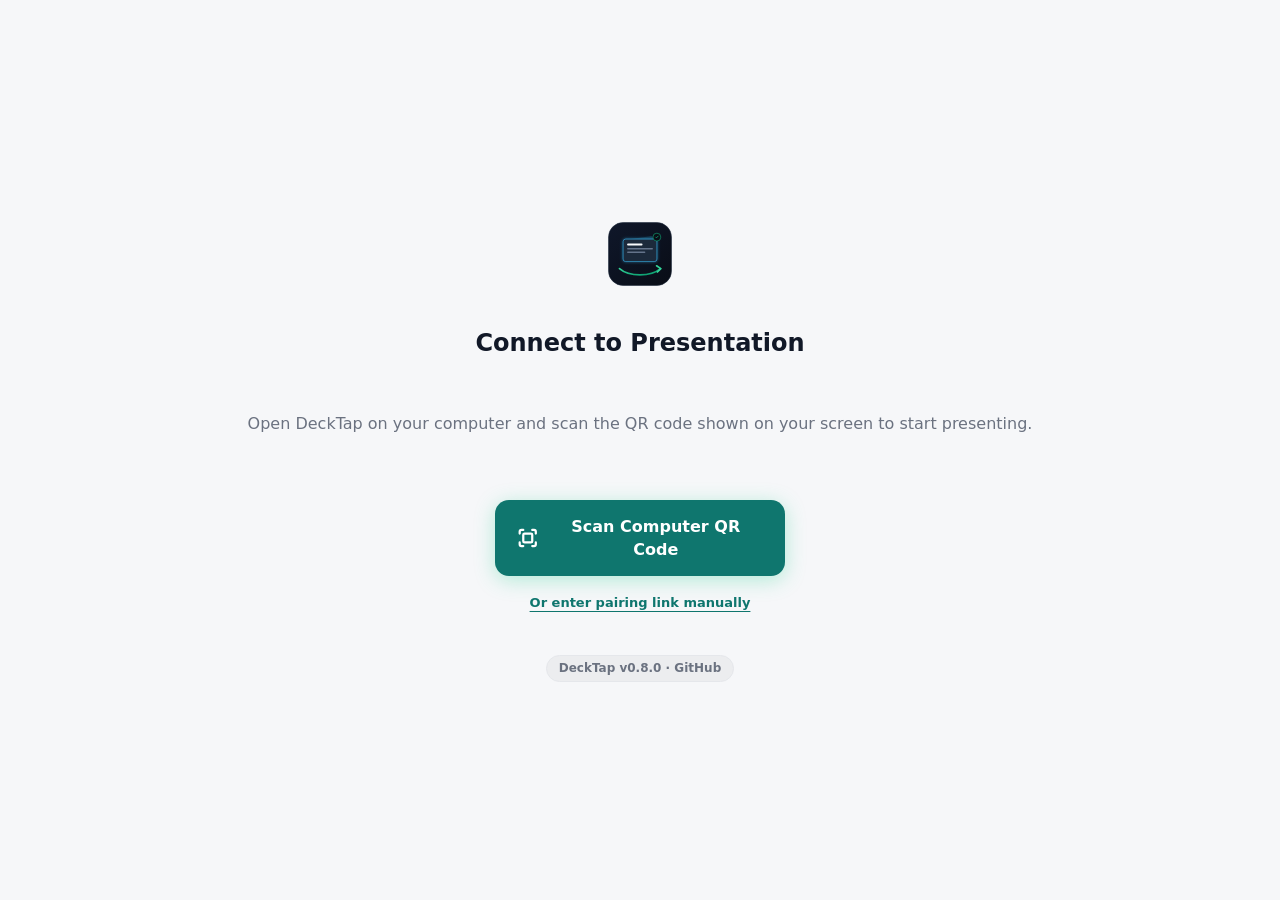
==== commit fc44d792: "feat(ci): always deploy GitHub Pages on release publication and package builds" ====
--- a/internal/webui/static/index.html
+++ b/internal/webui/static/index.html
@@ -51,7 +51,7 @@
 
       <button class="btn primary hidden" id="msg-retry">Try again</button>
       <div class="screen-footer-version">
-        <a href="https://github.com/silva324/DeckTap" target="_blank" rel="noopener" class="footer-version-link">DeckTap v0.7.1 · GitHub</a>
+        <a href="https://github.com/silva324/DeckTap" target="_blank" rel="noopener" class="footer-version-link">DeckTap v0.8.0 · GitHub</a>
       </div>
     </div>
   </section>
@@ -129,7 +129,7 @@
       </div>
       <p class="muted small" id="ready-hint">Tip: You can also start the slideshow directly on your computer — your phone follows automatically.</p>
       <div class="screen-footer-version">
-        <a href="https://github.com/silva324/DeckTap" target="_blank" rel="noopener" class="footer-version-link" id="ready-app-version">DeckTap v0.7.1</a>
+        <a href="https://github.com/silva324/DeckTap" target="_blank" rel="noopener" class="footer-version-link" id="ready-app-version">DeckTap v0.8.0</a>
       </div>
     </div>
   </section>
@@ -249,7 +249,7 @@
       <button class="btn ghost" id="t-close">Close</button>
       <div class="sheet-about">
         <a href="https://github.com/silva324/DeckTap" target="_blank" rel="noopener" class="about-link" id="about-app-version">
-          DeckTap v0.7.1 · GitHub
+          DeckTap v0.8.0 · GitHub
         </a>
       </div>
     </div>
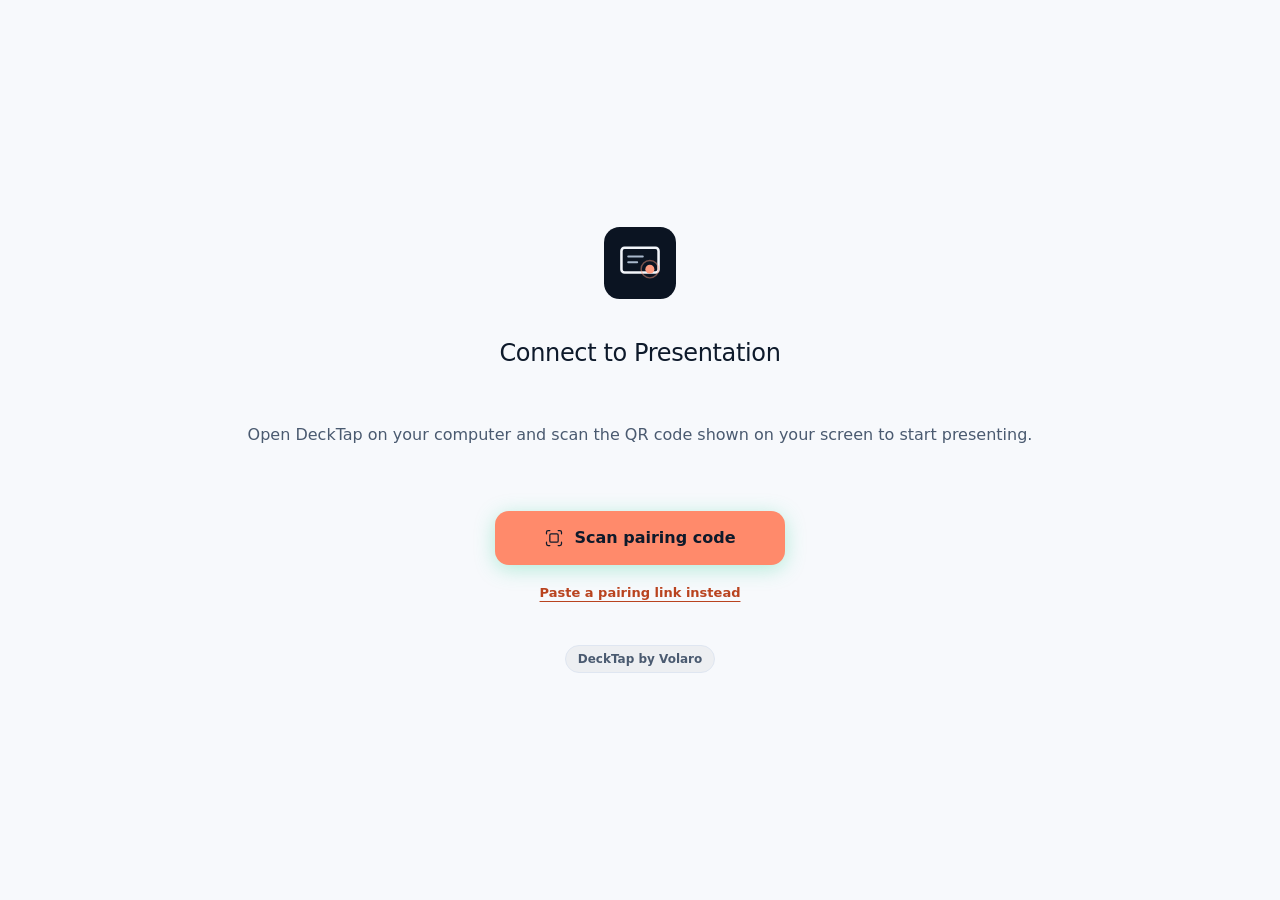
==== commit d97492bb: "feat(ui): adopt the Volaro brand across the phone app, desktop window and tray Rebuild DeckTap's loo" ====
--- a/internal/webui/static/index.html
+++ b/internal/webui/static/index.html
@@ -3,7 +3,7 @@
 <head>
   <meta charset="utf-8">
   <meta name="viewport" content="width=device-width, initial-scale=1, viewport-fit=cover, user-scalable=no">
-  <meta name="theme-color" content="#0f1720">
+  <meta name="theme-color" content="#0b1422">
   <meta name="mobile-web-app-capable" content="yes">
   <meta name="apple-mobile-web-app-capable" content="yes">
   <meta name="apple-mobile-web-app-title" content="DeckTap">
@@ -16,6 +16,35 @@
   <link rel="stylesheet" href="styles.css">
 </head>
 <body>
+  <!-- Outline icons (Lucide, ISC): 24px grid, 1.5 stroke, per the Volaro brand book. -->
+  <svg width="0" height="0" style="position:absolute" aria-hidden="true">
+    <defs>
+      <symbol id="i-menu" viewBox="0 0 24 24"><path d="M4 6h16M4 12h16M4 18h16"/></symbol>
+      <symbol id="i-x" viewBox="0 0 24 24"><path d="M18 6 6 18M6 6l12 12"/></symbol>
+      <symbol id="i-chevron-down" viewBox="0 0 24 24"><path d="m6 9 6 6 6-6"/></symbol>
+      <symbol id="i-chevron-left" viewBox="0 0 24 24"><path d="m15 18-6-6 6-6"/></symbol>
+      <symbol id="i-chevron-right" viewBox="0 0 24 24"><path d="m9 18 6-6-6-6"/></symbol>
+      <symbol id="i-play" viewBox="0 0 24 24"><path d="M7 4.5v15a1 1 0 0 0 1.5.86l12-7.5a1 1 0 0 0 0-1.72l-12-7.5A1 1 0 0 0 7 4.5z"/></symbol>
+      <symbol id="i-shield" viewBox="0 0 24 24"><path d="M20 13c0 5-3.5 7.5-7.66 8.95a1 1 0 0 1-.67-.01C7.5 20.5 4 18 4 13V6a1 1 0 0 1 1-1c2 0 4.5-1.2 6.24-2.72a1.17 1.17 0 0 1 1.52 0C14.51 3.81 17 5 19 5a1 1 0 0 1 1 1z"/><path d="m9 12 2 2 4-4"/></symbol>
+      <symbol id="i-lock" viewBox="0 0 24 24"><rect width="18" height="11" x="3" y="11" rx="2"/><path d="M7 11V7a5 5 0 0 1 10 0v4"/></symbol>
+      <symbol id="i-refresh" viewBox="0 0 24 24"><path d="M3 12a9 9 0 0 1 9-9 9.75 9.75 0 0 1 6.74 2.74L21 8"/><path d="M21 3v5h-5"/><path d="M21 12a9 9 0 0 1-9 9 9.75 9.75 0 0 1-6.74-2.74L3 16"/><path d="M8 16H3v5"/></symbol>
+      <symbol id="i-scan" viewBox="0 0 24 24"><path d="M3 7V5a2 2 0 0 1 2-2h2M17 3h2a2 2 0 0 1 2 2v2M21 17v2a2 2 0 0 1-2 2h-2M7 21H5a2 2 0 0 1-2-2v-2"/><rect width="10" height="10" x="7" y="7" rx="1.5"/></symbol>
+      <symbol id="i-download" viewBox="0 0 24 24"><path d="M21 15v4a2 2 0 0 1-2 2H5a2 2 0 0 1-2-2v-4"/><path d="m7 10 5 5 5-5M12 15V3"/></symbol>
+      <symbol id="i-screen-off" viewBox="0 0 24 24"><rect width="20" height="14" x="2" y="3" rx="2"/><path d="M8 21h8M12 17v4M7 7l10 6M17 7 7 13"/></symbol>
+      <symbol id="i-text-smaller" viewBox="0 0 24 24"><path d="M3 20 8.5 6 14 20M5 15h7M16 12h6"/></symbol>
+      <symbol id="i-text-bigger" viewBox="0 0 24 24"><path d="M3 20 8.5 6 14 20M5 15h7M16 12h6M19 9v6"/></symbol>
+      <symbol id="i-contrast" viewBox="0 0 24 24"><circle cx="12" cy="12" r="9"/><path d="M12 3v18a9 9 0 0 0 0-18z"/></symbol>
+      <symbol id="i-log-out" viewBox="0 0 24 24"><path d="M9 21H5a2 2 0 0 1-2-2V5a2 2 0 0 1 2-2h4M16 17l5-5-5-5M21 12H9"/></symbol>
+      <symbol id="i-square" viewBox="0 0 24 24"><rect width="14" height="14" x="5" y="5" rx="2"/></symbol>
+      <symbol id="i-delete" viewBox="0 0 24 24"><path d="M10 5h11a1 1 0 0 1 1 1v12a1 1 0 0 1-1 1H10l-7-7z"/><path d="m18 9-6 6M12 9l6 6"/></symbol>
+      <symbol id="i-smartphone" viewBox="0 0 24 24"><rect width="14" height="20" x="5" y="2" rx="2"/><path d="M12 18h.01"/></symbol>
+      <symbol id="i-crosshair" viewBox="0 0 24 24"><circle cx="12" cy="12" r="9"/><path d="M22 12h-4M6 12H2M12 6V2M12 22v-4"/></symbol>
+      <symbol id="i-flashlight" viewBox="0 0 24 24"><path d="M18 6c0 2-2 2-2 4v10a2 2 0 0 1-2 2h-4a2 2 0 0 1-2-2V10c0-2-2-2-2-4V2h12zM6 6h12M12 12v.01"/></symbol>
+      <symbol id="i-image" viewBox="0 0 24 24"><rect width="18" height="18" x="3" y="3" rx="2"/><circle cx="9" cy="9" r="2"/><path d="m21 15-3.09-3.09a2 2 0 0 0-2.82 0L6 21"/></symbol>
+      <symbol id="i-share" viewBox="0 0 24 24"><path d="M4 12v8a2 2 0 0 0 2 2h12a2 2 0 0 0 2-2v-8M16 6l-4-4-4 4M12 2v13"/></symbol>
+      <symbol id="i-plus-square" viewBox="0 0 24 24"><rect width="18" height="18" x="3" y="3" rx="2"/><path d="M8 12h8M12 8v8"/></symbol>
+    </defs>
+  </svg>
   <div id="conn" class="conn hidden" role="status">Reconnecting…</div>
   <div id="toast" class="toast hidden" role="alert"></div>
 
@@ -23,8 +52,8 @@
   <section id="screen-msg" class="screen hidden">
     <div class="center">
       <img src="icon.svg" alt="" class="logo">
-      <h1 id="msg-title">Connect to Presentation</h1>
-      <p id="msg-text" class="muted">Open DeckTap on your computer and scan the QR code shown on your screen to start presenting.</p>
+      <h1 id="msg-title">Connect to your presentation</h1>
+      <p id="msg-text" class="muted">Open DeckTap on your computer, then scan the code it shows.</p>
       
       <div id="conn-info-badge" class="conn-info-badge hidden">
         <span class="conn-badge-dot"></span>
@@ -33,13 +62,10 @@
 
       <div class="msg-actions">
         <button class="btn primary btn-scan-lg" id="btn-scan-qr" type="button">
-          <svg width="22" height="22" viewBox="0 0 24 24" fill="none" stroke="currentColor" stroke-width="2.5" stroke-linecap="round" stroke-linejoin="round">
-            <path d="M3 7V5a2 2 0 0 1 2-2h2"/><path d="M17 3h2a2 2 0 0 1 2 2v2"/><path d="M21 17v2a2 2 0 0 1-2 2h-2"/><path d="M7 21H5a2 2 0 0 1-2-2v-2"/>
-            <rect x="7" y="7" width="10" height="10" rx="1.5"/>
-          </svg>
-          <span>Scan Computer QR Code</span>
-        </button>
-        <button class="btn-link" id="btn-manual-toggle" type="button">Or enter pairing link manually</button>
+          <svg class="ic" aria-hidden="true"><use href="#i-scan"/></svg>
+          <span>Scan pairing code</span>
+        </button>
+        <button class="btn-link" id="btn-manual-toggle" type="button">Paste a pairing link instead</button>
       </div>
 
       <div id="manual-link-container" class="manual-link-container hidden">
@@ -51,7 +77,7 @@
 
       <button class="btn primary hidden" id="msg-retry">Try again</button>
       <div class="screen-footer-version">
-        <a href="https://github.com/silva324/DeckTap" target="_blank" rel="noopener" class="footer-version-link">DeckTap v0.8.0 · GitHub</a>
+        <span class="footer-version-link">DeckTap by Volaro</span>
       </div>
     </div>
   </section>
@@ -59,15 +85,15 @@
   <!-- Screen PIN: Security PIN Verification -->
   <section id="screen-pin" class="screen hidden">
     <div class="center pin-center">
-      <div class="pin-shield">🛡️</div>
-      <h1>Enter 4-Digit PIN</h1>
-      <p class="muted">Enter the 4-digit security PIN displayed on your computer screen.</p>
+      <div class="pin-shield"><svg class="ic" aria-hidden="true"><use href="#i-shield"/></svg></div>
+      <h1>Enter the PIN</h1>
+      <p class="muted">Type the 4 digits shown on your computer.</p>
       
       <div class="pin-dots">
-        <div class="pin-digit" id="pd-0">-</div>
-        <div class="pin-digit" id="pd-1">-</div>
-        <div class="pin-digit" id="pd-2">-</div>
-        <div class="pin-digit" id="pd-3">-</div>
+        <div class="pin-digit" id="pd-0"></div>
+        <div class="pin-digit" id="pd-1"></div>
+        <div class="pin-digit" id="pd-2"></div>
+        <div class="pin-digit" id="pd-3"></div>
       </div>
 
       <div class="keypad">
@@ -80,9 +106,9 @@
         <button class="key-btn" data-key="7">7</button>
         <button class="key-btn" data-key="8">8</button>
         <button class="key-btn" data-key="9">9</button>
-        <button class="key-btn tool" id="pin-clear">C</button>
+        <button class="key-btn tool" id="pin-clear" aria-label="Clear">Clear</button>
         <button class="key-btn" data-key="0">0</button>
-        <button class="key-btn backspace" id="pin-back">⌫</button>
+        <button class="key-btn backspace" id="pin-back" aria-label="Delete"><svg class="ic" aria-hidden="true"><use href="#i-delete"/></svg></button>
       </div>
 
       <div id="pin-status" class="pin-status-text"></div>
@@ -92,15 +118,12 @@
   <!-- Connecting / handshake -->
   <section id="screen-connecting" class="screen hidden">
     <div class="center">
-      <div class="big-icon"><svg class="lock-ic big" viewBox="0 0 24 24" aria-hidden="true"><path fill="currentColor" d="M12 2a5 5 0 0 0-5 5v3H6a2 2 0 0 0-2 2v8a2 2 0 0 0 2 2h12a2 2 0 0 0 2-2v-8a2 2 0 0 0-2-2h-1V7a5 5 0 0 0-5-5zm-3 8V7a3 3 0 1 1 6 0v3H9z"/></svg></div>
+      <div class="big-icon"><svg class="ic lock-ic big" aria-hidden="true"><use href="#i-lock"/></svg></div>
       <h1>Connecting securely…</h1>
-      <p class="muted hint">Establishing a private, encrypted connection to your presentation…</p>
+      <p class="muted hint">Your notes are encrypted on your computer and only unlocked on this phone.</p>
       <button class="btn secondary btn-scan-sm" id="btn-connecting-scan" type="button" style="margin-top: 18px;">
-        <svg width="18" height="18" viewBox="0 0 24 24" fill="none" stroke="currentColor" stroke-width="2.5" stroke-linecap="round" stroke-linejoin="round">
-          <path d="M3 7V5a2 2 0 0 1 2-2h2"/><path d="M17 3h2a2 2 0 0 1 2 2v2"/><path d="M21 17v2a2 2 0 0 1-2 2h-2"/><path d="M7 21H5a2 2 0 0 1-2-2v-2"/>
-          <rect x="7" y="7" width="10" height="10" rx="1.5"/>
-        </svg>
-        <span>Scan New QR Code</span>
+        <svg class="ic" aria-hidden="true"><use href="#i-scan"/></svg>
+        <span>Scan a new code</span>
       </button>
     </div>
   </section>
@@ -110,26 +133,31 @@
     <header class="bar">
       <div class="brand"><img src="icon.svg" alt=""> DeckTap</div>
       <div style="display:flex;align-items:center;gap:12px;">
-        <span class="lock" title="End-to-end encrypted"><svg class="lock-ic" viewBox="0 0 24 24" aria-hidden="true"><path fill="currentColor" d="M12 2a5 5 0 0 0-5 5v3H6a2 2 0 0 0-2 2v8a2 2 0 0 0 2 2h12a2 2 0 0 0 2-2v-8a2 2 0 0 0-2-2h-1V7a5 5 0 0 0-5-5zm-3 8V7a3 3 0 1 1 6 0v3H9z"/></svg> E2EE</span>
-        <button class="icon-btn" id="btn-ready-disconnect" title="Disconnect" aria-label="Disconnect">⏏</button>
+        <span class="lock" title="End-to-end encrypted"><svg class="ic lock-ic" aria-hidden="true"><use href="#i-lock"/></svg> Secure</span>
+        <button class="icon-btn" id="btn-ready-disconnect" title="Disconnect" aria-label="Disconnect"><svg class="ic" aria-hidden="true"><use href="#i-log-out"/></svg></button>
       </div>
     </header>
     <div class="content center">
       <div class="ready-card">
-        <button class="deck-badge" id="btn-decks-ready" title="Switch Presentation">
+        <button class="deck-badge" id="btn-decks-ready" title="Switch presentation">
           <span id="ready-name">—</span>
-          <span class="chevron">▾</span>
-        </button>
-        <div class="muted" id="ready-meta"></div>
-      </div>
-      <button class="btn primary big" id="btn-start">▶ Start Presentation</button>
+          <svg class="ic chevron" aria-hidden="true"><use href="#i-chevron-down"/></svg>
+        </button>
+        <div class="ready-meta-row">
+          <div class="muted" id="ready-meta"></div>
+          <button type="button" class="reload-btn" id="btn-ready-reload" title="Reload notes from PowerPoint" aria-label="Reload notes">
+            <svg class="ic reload-ic" aria-hidden="true"><use href="#i-refresh"/></svg>
+          </button>
+        </div>
+      </div>
+      <button class="btn primary big" id="btn-start"><svg class="ic" aria-hidden="true"><use href="#i-play"/></svg> Start presenting</button>
       <div class="row">
         <label for="start-at" class="muted">From slide</label>
         <input id="start-at" type="number" min="1" value="1" inputmode="numeric">
       </div>
-      <p class="muted small" id="ready-hint">Tip: You can also start the slideshow directly on your computer — your phone follows automatically.</p>
+      <p class="muted small" id="ready-hint">You can also start the slideshow on your computer. Your phone follows along.</p>
       <div class="screen-footer-version">
-        <a href="https://github.com/silva324/DeckTap" target="_blank" rel="noopener" class="footer-version-link" id="ready-app-version">DeckTap v0.8.0</a>
+        <span class="footer-version-link" id="ready-app-version">DeckTap by Volaro</span>
       </div>
     </div>
   </section>
@@ -137,14 +165,14 @@
   <!-- Presenter -->
   <section id="screen-show" class="screen hidden">
     <header class="bar show-bar">
-      <button class="icon-btn" id="btn-menu" aria-label="Menu">☰</button>
-      <button class="deck-strip" id="btn-decks-show" title="Switch Presentation">
+      <button class="icon-btn" id="btn-menu" aria-label="Menu"><svg class="ic" aria-hidden="true"><use href="#i-menu"/></svg></button>
+      <button class="deck-strip" id="btn-decks-show" title="Switch presentation">
         <span id="show-deck-title">Deck</span>
-        <span class="chevron">▾</span>
+        <svg class="ic chevron" aria-hidden="true"><use href="#i-chevron-down"/></svg>
       </button>
       <div class="pos"><span id="pos-cur">–</span><span class="muted">/<span id="pos-total">–</span></span></div>
-      <button class="timer" id="timer" aria-label="Elapsed time, tap to reset">00:00</button>
-      <span class="clock muted" id="clock"></span>
+      <button class="timer" id="timer" aria-label="Elapsed time, tap to reset"><span class="t-label">Elapsed</span><span id="timer-val">00:00</span></button>
+      <span class="clock muted" aria-label="Time now"><span class="t-label">Now</span><span id="clock"></span></span>
     </header>
     <div class="progress"><div id="progress-bar"></div></div>
     <div id="status-line" class="status-line hidden"></div>
@@ -153,12 +181,17 @@
         <div class="slide-title" id="slide-title"></div>
         <div class="next muted small" id="next-title"></div>
       </div>
-      <span class="lock" title="End-to-end encrypted"><svg class="lock-ic" viewBox="0 0 24 24" aria-hidden="true"><path fill="currentColor" d="M12 2a5 5 0 0 0-5 5v3H6a2 2 0 0 0-2 2v8a2 2 0 0 0 2 2h12a2 2 0 0 0 2-2v-8a2 2 0 0 0-2-2h-1V7a5 5 0 0 0-5-5zm-3 8V7a3 3 0 1 1 6 0v3H9z"/></svg></span>
+      <div class="preview-actions">
+        <button type="button" class="reload-btn" id="btn-reload-show" title="Reload notes from PowerPoint" aria-label="Reload notes">
+          <svg class="ic reload-ic" aria-hidden="true"><use href="#i-refresh"/></svg>
+        </button>
+        <span class="lock" title="End-to-end encrypted"><svg class="ic lock-ic" aria-hidden="true"><use href="#i-lock"/></svg></span>
+      </div>
     </div>
     <article id="notes" class="notes" aria-live="polite"></article>
     <div id="zoom-hud" class="zoom-hud hidden" aria-live="polite">22px</div>
     <footer class="controls">
-      <button class="nav prev" id="btn-prev" aria-label="Previous Slide">‹<span>Prev</span></button>
+      <button class="nav prev" id="btn-prev" aria-label="Previous slide"><svg class="ic" aria-hidden="true"><use href="#i-chevron-left"/></svg><span>Back</span></button>
       <div class="pointer-tools">
         <button class="pointer-btn laser" id="btn-laser" type="button" aria-label="Laser Pointer" title="Laser Pointer">
           <span class="p-dot"></span>
@@ -169,7 +202,7 @@
           <span class="p-txt">Spot</span>
         </button>
       </div>
-      <button class="nav next" id="btn-next" aria-label="Next Slide">Next<span>›</span></button>
+      <button class="nav next" id="btn-next" aria-label="Next slide">Next<svg class="ic" aria-hidden="true"><use href="#i-chevron-right"/></svg></button>
     </footer>
   </section>
 
@@ -181,13 +214,13 @@
         <button id="p-pill-spot" class="p-pill" type="button"><span class="p-cone"></span>Spot</button>
       </div>
       <div class="pointer-header-actions">
-        <button id="p-btn-gyro" class="pointer-gyro-btn" type="button" title="Toggle phone tilt movement"><span class="p-gyro-icon">🧭</span><span id="p-gyro-label">Tilt: Off</span></button>
-        <button id="p-btn-recenter" class="pointer-recenter-btn" type="button" title="Center pointer on screen">🎯 Center</button>
-        <button class="pointer-exit-btn" id="pointer-exit-btn" type="button" aria-label="Exit pointer mode">✕ Exit</button>
+        <button id="p-btn-gyro" class="pointer-gyro-btn" type="button" title="Aim by tilting your phone"><svg class="ic p-gyro-icon" aria-hidden="true"><use href="#i-smartphone"/></svg><span id="p-gyro-label">Tilt off</span></button>
+        <button id="p-btn-recenter" class="pointer-recenter-btn" type="button" title="Center the pointer"><svg class="ic" aria-hidden="true"><use href="#i-crosshair"/></svg> Center</button>
+        <button class="pointer-exit-btn" id="pointer-exit-btn" type="button" aria-label="Exit pointer"><svg class="ic" aria-hidden="true"><use href="#i-x"/></svg> Done</button>
       </div>
     </div>
     <div class="pointer-pad-hint">
-      <span id="pointer-hint-text">Touch & drag slide to aim • Double-tap to center</span>
+      <span id="pointer-hint-text">Drag to aim. Double-tap to center.</span>
     </div>
     <div class="pointer-pad-area" id="pointer-pad-area">
       <!-- 16:9 Widescreen Slide Watermark Canvas -->
@@ -213,9 +246,9 @@
       </div>
     </div>
     <div class="pointer-pad-bar">
-      <button class="p-nav-btn prev" id="p-nav-prev" type="button" aria-label="Previous Slide">‹ Prev</button>
-      <button class="pointer-bar-exit" id="pointer-bottom-exit" type="button">✕ Exit Pointer</button>
-      <button class="p-nav-btn next" id="p-nav-next" type="button" aria-label="Next Slide">Next ›</button>
+      <button class="p-nav-btn prev" id="p-nav-prev" type="button" aria-label="Previous slide"><svg class="ic" aria-hidden="true"><use href="#i-chevron-left"/></svg> Back</button>
+      <button class="pointer-bar-exit" id="pointer-bottom-exit" type="button">Done</button>
+      <button class="p-nav-btn next" id="p-nav-next" type="button" aria-label="Next slide">Next <svg class="ic" aria-hidden="true"><use href="#i-chevron-right"/></svg></button>
     </div>
   </div>
 
@@ -223,8 +256,8 @@
   <div id="sheet-decks" class="sheet hidden" role="dialog" aria-modal="true">
     <div class="sheet-panel">
       <div class="sheet-grip"></div>
-      <h2 class="section">Open Presentations</h2>
-      <div class="muted small" style="margin-bottom: 12px;">Select a presentation to switch to on your laptop:</div>
+      <h2 class="section">Open presentations</h2>
+      <div class="muted small" style="margin-bottom: 12px;">Choose one to switch to on your computer.</div>
       <ul id="deck-list" class="list decks"></ul>
       <button class="btn ghost" id="decks-close">Close</button>
     </div>
@@ -235,22 +268,21 @@
     <div class="sheet-panel">
       <div class="sheet-grip"></div>
       <div class="tools">
-        <button class="tool" id="t-scan">📷<span>Pair / Scan QR</span></button>
-        <button class="tool" id="t-install">📲<span>Install App</span></button>
-        <button class="tool" id="t-black">◐<span>Black screen</span></button>
-        <button class="tool" id="t-smaller">A−<span>Smaller</span></button>
-        <button class="tool" id="t-bigger">A+<span>Bigger</span></button>
-        <button class="tool" id="t-theme">☼<span>Theme</span></button>
-        <button class="tool" id="t-disconnect">⏏<span>Disconnect</span></button>
-        <button class="tool danger" id="t-end">■<span>End show</span></button>
+        <button class="tool" id="t-reload"><svg class="ic" aria-hidden="true"><use href="#i-refresh"/></svg><span>Reload notes</span></button>
+        <button class="tool" id="t-black"><svg class="ic" aria-hidden="true"><use href="#i-screen-off"/></svg><span>Black screen</span></button>
+        <button class="tool" id="t-theme"><svg class="ic" aria-hidden="true"><use href="#i-contrast"/></svg><span>Theme</span></button>
+        <button class="tool" id="t-smaller"><svg class="ic" aria-hidden="true"><use href="#i-text-smaller"/></svg><span>Smaller text</span></button>
+        <button class="tool" id="t-bigger"><svg class="ic" aria-hidden="true"><use href="#i-text-bigger"/></svg><span>Bigger text</span></button>
+        <button class="tool" id="t-install"><svg class="ic" aria-hidden="true"><use href="#i-download"/></svg><span>Install app</span></button>
+        <button class="tool" id="t-scan"><svg class="ic" aria-hidden="true"><use href="#i-scan"/></svg><span>Pair again</span></button>
+        <button class="tool" id="t-disconnect"><svg class="ic" aria-hidden="true"><use href="#i-log-out"/></svg><span>Disconnect</span></button>
+        <button class="tool danger" id="t-end"><svg class="ic" aria-hidden="true"><use href="#i-square"/></svg><span>End show</span></button>
       </div>
       <h2 class="section">Jump to slide</h2>
       <ul id="slide-list" class="list slides"></ul>
       <button class="btn ghost" id="t-close">Close</button>
       <div class="sheet-about">
-        <a href="https://github.com/silva324/DeckTap" target="_blank" rel="noopener" class="about-link" id="about-app-version">
-          DeckTap v0.8.0 · GitHub
-        </a>
+        <span class="about-link" id="about-app-version">DeckTap by Volaro</span>
       </div>
     </div>
   </div>
@@ -261,12 +293,12 @@
       <img src="icon.svg" class="install-logo" alt="">
       <div class="install-info">
         <div class="install-title">Install DeckTap</div>
-        <div class="install-sub">Full screen, no browser bars, faster access</div>
+        <div class="install-sub">Full screen, one tap from your home screen</div>
       </div>
     </div>
     <div class="install-banner-right">
       <button id="btn-banner-install" class="btn-banner-action" type="button">Install</button>
-      <button id="btn-banner-dismiss" class="btn-banner-close" type="button" aria-label="Dismiss">✕</button>
+      <button id="btn-banner-dismiss" class="btn-banner-close" type="button" aria-label="Dismiss"><svg class="ic" aria-hidden="true"><use href="#i-x"/></svg></button>
     </div>
   </div>
 
@@ -274,31 +306,31 @@
   <div id="sheet-ios-install" class="sheet hidden" role="dialog" aria-modal="true">
     <div class="sheet-panel">
       <div class="sheet-grip"></div>
-      <h2 class="section">Install on iPhone / iPad</h2>
-      <p class="muted small" style="margin-bottom: 16px;">Add DeckTap to your Home Screen for full-screen mode:</p>
+      <h2 class="section">Install on iPhone or iPad</h2>
+      <p class="muted small" style="margin-bottom: 16px;">Add DeckTap to your home screen to open it full screen.</p>
       <div class="ios-install-steps">
         <div class="ios-step">
           <div class="ios-step-badge">1</div>
           <div class="ios-step-content">
             Tap the Safari <strong>Share</strong> button at the bottom of the screen
-            <svg class="ios-share-svg" viewBox="0 0 24 24" width="20" height="20" fill="none" stroke="currentColor" stroke-width="2.5"><path d="M4 12v8a2 2 0 0 0 2 2h12a2 2 0 0 0 2-2v-8"/><polyline points="16 6 12 2 8 6"/><line x1="12" y1="2" x2="12" y2="15"/></svg>
+            <svg class="ic ios-share-svg" aria-hidden="true"><use href="#i-share"/></svg>
           </div>
         </div>
         <div class="ios-step">
           <div class="ios-step-badge">2</div>
           <div class="ios-step-content">
             Scroll down and select <strong>"Add to Home Screen"</strong>
-            <div class="ios-step-pill">⊞ Add to Home Screen</div>
+            <div class="ios-step-pill"><svg class="ic" aria-hidden="true"><use href="#i-plus-square"/></svg> Add to Home Screen</div>
           </div>
         </div>
         <div class="ios-step">
           <div class="ios-step-badge">3</div>
           <div class="ios-step-content">
-            Tap <strong>Add</strong> in the top-right corner. DeckTap will launch directly like a native app!
-          </div>
-        </div>
-      </div>
-      <button class="btn ghost" id="ios-install-close" style="width:100%; margin-top: 14px;">Got It</button>
+            Tap <strong>Add</strong> in the top-right corner. DeckTap now opens like an app.
+          </div>
+        </div>
+      </div>
+      <button class="btn ghost" id="ios-install-close" style="width:100%; margin-top: 14px;">Got it</button>
     </div>
   </div>
 
@@ -308,8 +340,8 @@
     
     <div class="scanner-overlay">
       <div class="scanner-topbar">
-        <div class="scanner-title">Scan DeckTap QR</div>
-        <button id="btn-close-scanner" class="scanner-btn-icon" type="button" aria-label="Close scanner">✕</button>
+        <div class="scanner-title">Scan pairing code</div>
+        <button id="btn-close-scanner" class="scanner-btn-icon" type="button" aria-label="Close scanner"><svg class="ic" aria-hidden="true"><use href="#i-x"/></svg></button>
       </div>
 
       <div class="scanner-reticle-wrap">
@@ -325,21 +357,22 @@
       <div class="scanner-bottom">
         <div class="scanner-controls">
           <button id="btn-scanner-torch" class="scanner-pill-btn hidden" type="button">
-            <span>🔦 Torch</span>
+            <svg class="ic" aria-hidden="true"><use href="#i-flashlight"/></svg><span>Light</span>
           </button>
           <button id="btn-scanner-flip" class="scanner-pill-btn hidden" type="button">
-            <span>🔄 Flip</span>
+            <svg class="ic" aria-hidden="true"><use href="#i-refresh"/></svg><span>Flip</span>
           </button>
           <label id="btn-scanner-upload" class="scanner-pill-btn" role="button">
-            <span>📁 Upload</span>
+            <svg class="ic" aria-hidden="true"><use href="#i-image"/></svg><span>From photo</span>
             <input type="file" id="scanner-file-input" accept="image/*" class="sr-only">
           </label>
         </div>
-        <div id="scanner-feedback" class="scanner-feedback">Point camera at QR code on laptop screen</div>
-      </div>
-    </div>
-  </div>
-
+        <div id="scanner-feedback" class="scanner-feedback">Point your camera at the code on your computer</div>
+      </div>
+    </div>
+  </div>
+
+  <script src="jsqr.js"></script>
   <script src="crypto.js"></script>
   <script src="app.js"></script>
 </body>
--- a/internal/webui/static/styles.css
+++ b/internal/webui/static/styles.css
@@ -1,12 +1,23 @@
+/* Volaro design tokens (design-system/tokens.json). DeckTap's signature accent is
+   Dawn: --accent fills the one main action per view; --accent-text is Dawn as text. */
 :root {
-  --bg: #f6f7f9; --panel: #ffffff; --text: #111827; --muted: #6b7280; --line: #e5e7eb;
-  --accent: #0f766e; --accent-ink: #ffffff; --accent-soft: #ccfbf1; --danger: #b91c1c;
-  --notes-size: 22px; --radius: 14px;
+  --bg: #f7f9fc; --panel: #ffffff; --sunken: #eef2f8; --text: #0e1a2b; --muted: #4a5a70;
+  --line: #dfe6f1; --line-strong: #7d8da4;
+  --accent: #ff8a6b; --accent-ink: #0e1a2b; --accent-soft: #ffe4db; --accent-text: #b9431f;
+  --aero: #2f6bff; --focus: #2557e6;
+  --danger: #c4352b; --success: #1a7350; --warning: #946000;
+  --font: "Outfit", system-ui, -apple-system, "Segoe UI", Roboto, sans-serif;
+  --mono: "DM Mono", ui-monospace, SFMono-Regular, Menlo, Consolas, monospace;
+  --notes-size: 22px; --radius: 16px; --radius-lg: 24px; --pill: 999px;
+  --ease: cubic-bezier(.2, .8, .2, 1);
   --safe-b: env(safe-area-inset-bottom, 0px); --safe-t: env(safe-area-inset-top, 0px);
 }
 :root[data-theme="dark"] {
-  --bg: #0f1720; --panel: #17212b; --text: #f3f4f6; --muted: #9ca3af; --line: #263241;
-  --accent: #14b8a6; --accent-ink: #04201d; --accent-soft: #134e4a; --danger: #f87171;
+  --bg: #0b1422; --panel: #111d2e; --sunken: #08101b; --text: #f2f5fa; --muted: #a9b8cc;
+  --line: #22324a; --line-strong: #5f7596;
+  --accent: #ff9b80; --accent-ink: #0b1422; --accent-soft: #3a2420; --accent-text: #ffaa91;
+  --aero: #6e9bff; --focus: #8fb2ff;
+  --danger: #ff8a80; --success: #5bd39a; --warning: #f2b84b;
 }
 * { box-sizing: border-box; -webkit-tap-highlight-color: transparent; }
 html, body {
@@ -23,7 +34,7 @@
   overscroll-behavior: none;
   background: var(--bg);
   color: var(--text);
-  font: 16px/1.45 system-ui, -apple-system, "Segoe UI", Roboto, sans-serif;
+  font: 16px/1.5 var(--font);
   -webkit-user-select: none;
   user-select: none;
 }
@@ -67,27 +78,30 @@
   position: relative;
   touch-action: none;
 }
-.brand { display: flex; align-items: center; gap: 8px; font-weight: 700; }
+.brand { display: flex; align-items: center; gap: 8px; font-weight: 500; }
 .brand img { width: 26px; height: 26px; }
 .bar-title { font-weight: 600; overflow: hidden; text-overflow: ellipsis; white-space: nowrap; }
-.icon-btn { background: none; border: 0; font-size: 24px; width: 44px; height: 44px; border-radius: 10px; }
+.icon-btn { background: none; border: 0; width: 44px; height: 44px; border-radius: var(--pill); display: inline-flex; align-items: center; justify-content: center; color: var(--text); }
+.icon-btn .ic { width: 24px; height: 24px; }
 .icon-btn:active { background: var(--line); }
 
-.btn { border: 1px solid var(--line); background: var(--panel); padding: 12px 18px; border-radius: var(--radius); width: 100%; margin-top: 10px; font-weight: 600; }
+.btn { border: 1px solid var(--line-strong); background: var(--panel); padding: 12px 20px; border-radius: var(--pill); width: 100%; margin-top: 10px; font-weight: 500; display: inline-flex; align-items: center; justify-content: center; gap: 8px; transition: transform .2s var(--ease), filter .2s var(--ease); }
+.btn .ic { width: 20px; height: 20px; }
+.btn:active { transform: scale(.98); }
 .btn.primary { background: var(--accent); color: var(--accent-ink); border-color: var(--accent); }
-.btn.big { font-size: 20px; padding: 18px; }
+.btn.big { font-size: 19px; padding: 18px; }
 .btn.ghost { background: transparent; border-color: transparent; color: var(--muted); }
 .row { display: flex; align-items: center; gap: 10px; }
 .row input { width: 90px; padding: 10px; font-size: 18px; border-radius: 10px; border: 1px solid var(--line); background: var(--panel); color: var(--text); text-align: center; }
 
 .search { width: 100%; padding: 12px 14px; border-radius: var(--radius); border: 1px solid var(--line); background: var(--panel); color: var(--text); font-size: 16px; }
-.section { font-size: 12px; text-transform: uppercase; letter-spacing: .08em; color: var(--muted); margin: 20px 4px 8px; }
+.section { font-family: var(--mono); font-weight: 400; font-size: 11px; text-transform: uppercase; letter-spacing: .08em; color: var(--muted); margin: 20px 4px 8px; }
 .list { list-style: none; margin: 0; padding: 0; background: var(--panel); border-radius: var(--radius); border: 1px solid var(--line); overflow: hidden; }
 .list:empty { display: none; }
 .list li { padding: 14px 16px; border-bottom: 1px solid var(--line); display: flex; flex-direction: column; gap: 2px; }
 .list li:last-child { border-bottom: 0; }
 .list li:active { background: var(--accent-soft); }
-.list li .name { font-weight: 600; word-break: break-word; }
+.list li .name { font-weight: 500; word-break: break-word; }
 .list li .meta { font-size: 13px; color: var(--muted); }
 .tip { margin-top: 20px; text-align: center; }
 
@@ -97,9 +111,9 @@
 
 /* Presenter */
 .show-bar { gap: 6px; }
-.pos { font-size: 22px; font-weight: 700; font-variant-numeric: tabular-nums; }
-.timer { background: var(--accent-soft); border: 0; border-radius: 999px; padding: 6px 12px; font-weight: 700; font-variant-numeric: tabular-nums; }
-.clock { font-variant-numeric: tabular-nums; min-width: 48px; text-align: right; }
+.pos { font-size: 26px; font-weight: 300; letter-spacing: -0.02em; font-variant-numeric: tabular-nums; }
+.timer { background: var(--accent-soft); color: var(--text); border: 0; border-radius: var(--pill); padding: 4px 12px; font-weight: 500; font-variant-numeric: tabular-nums; display: inline-flex; flex-direction: column; align-items: center; line-height: 1.15; }
+.clock { font-variant-numeric: tabular-nums; min-width: 48px; display: inline-flex; flex-direction: column; align-items: flex-end; line-height: 1.15; }
 .progress { height: 4px; background: var(--line); flex-shrink: 0; z-index: 15; }
 #progress-bar { height: 100%; width: 0; background: var(--accent); transition: width .2s; }
 .status-line { padding: 8px 14px; font-weight: 600; text-align: center; background: var(--accent-soft); flex-shrink: 0; }
@@ -119,7 +133,13 @@
 .preview .thumb { width: 34%; max-width: 220px; border-radius: 8px; border: 1px solid var(--line); background: #000; }
 .preview .next-thumb { width: 22%; opacity: .75; }
 .preview-text { flex: 1; min-width: 0; }
-.slide-title { font-weight: 700; font-size: 17px; overflow: hidden; display: -webkit-box; -webkit-line-clamp: 2; -webkit-box-orient: vertical; }
+.preview-actions { display: flex; align-items: center; gap: 6px; flex-shrink: 0; }
+.reload-btn { display: inline-flex; align-items: center; justify-content: center; width: 32px; height: 32px; padding: 0; border: none; background: transparent; color: var(--muted); border-radius: 8px; cursor: pointer; transition: color .15s, background .15s, transform .25s ease; -webkit-tap-highlight-color: transparent; }
+.reload-btn:hover { color: var(--text); background: var(--line); }
+.reload-btn:active { transform: rotate(180deg); }
+.reload-ic { width: 18px; height: 18px; }
+.ready-meta-row { display: flex; align-items: center; justify-content: center; gap: 8px; margin-top: 6px; }
+.slide-title { font-weight: 500; font-size: 17px; overflow: hidden; display: -webkit-box; -webkit-line-clamp: 2; -webkit-box-orient: vertical; }
 .next { margin-top: 2px; white-space: nowrap; overflow: hidden; text-overflow: ellipsis; }
 body.no-preview .preview { display: none; }
 
@@ -188,7 +208,7 @@
 }
 .cue-pill.cue-default {
   background: rgba(255, 255, 255, 0.12);
-  color: var(--accent);
+  color: var(--accent-text);
   border-color: rgba(255, 255, 255, 0.2);
 }
 :root[data-theme="light"] .cue-pill.cue-demo {
@@ -271,9 +291,9 @@
   position: relative;
   touch-action: none;
 }
-.nav { border: 0; border-radius: var(--radius); height: 52px; font-size: 17px; font-weight: 700; display: flex; align-items: center; justify-content: center; gap: 6px; user-select: none; cursor: pointer; transition: transform .1s, filter .1s; }
-.nav span { font-size: 20px; }
-.nav.prev { width: 72px; flex-shrink: 0; background: var(--line); color: var(--text); font-size: 14px; }
+.nav { border: 0; border-radius: var(--pill); height: 56px; font-size: 17px; font-weight: 500; display: flex; align-items: center; justify-content: center; gap: 6px; user-select: none; cursor: pointer; transition: transform .1s, filter .1s; }
+.nav .ic { width: 22px; height: 22px; }
+.nav.prev { width: 92px; flex-shrink: 0; background: var(--line); color: var(--text); font-size: 14px; }
 .nav.prev span { font-size: 14px; }
 .nav.next { flex: 1; background: var(--accent); color: var(--accent-ink); font-size: 19px; }
 .nav:active { transform: scale(.97); filter: brightness(.95); }
@@ -284,7 +304,8 @@
 .sheet-panel { background: var(--bg); width: 100%; max-height: 88dvh; overflow-y: auto; border-radius: 20px 20px 0 0; padding: 8px 16px calc(16px + var(--safe-b)); }
 .sheet-grip { width: 44px; height: 5px; border-radius: 3px; background: var(--line); margin: 6px auto 14px; }
 .tools { display: grid; grid-template-columns: repeat(3, 1fr); gap: 8px; }
-.tool { background: var(--panel); border: 1px solid var(--line); border-radius: var(--radius); padding: 12px 6px; font-size: 22px; display: flex; flex-direction: column; align-items: center; gap: 4px; }
+.tool { background: var(--panel); border: 1px solid var(--line); border-radius: var(--radius); padding: 14px 6px; color: var(--text); display: flex; flex-direction: column; align-items: center; gap: 4px; }
+.tool .ic { width: 22px; height: 22px; }
 .tool span { font-size: 12px; color: var(--muted); }
 .tool.active { background: var(--accent-soft); border-color: var(--accent); }
 .tool.danger { color: var(--danger); }
@@ -316,7 +337,7 @@
   background: rgba(0, 0, 0, 0.04);
 }
 .footer-version-link:hover, .footer-version-link:active {
-  color: var(--accent);
+  color: var(--accent-text);
   border-color: var(--accent);
 }
 .sheet-about {
@@ -340,7 +361,7 @@
   transition: all .15s ease;
 }
 .about-link:hover, .about-link:active {
-  color: var(--accent);
+  color: var(--accent-text);
   border-color: var(--accent);
 }
 
@@ -368,7 +389,7 @@
 .toast { position: fixed; bottom: calc(110px + var(--safe-b)); left: 16px; right: 16px; z-index: 30; background: #111827; color: #fff; padding: 12px 16px; border-radius: 12px; text-align: center; }
 
 /* --- E2EE client additions --- */
-.lock { font-size: 12px; color: var(--accent); font-weight: 700; letter-spacing: .02em; }
+.lock { font-size: 13px; color: var(--success); font-weight: 500; }
 .ready-card { width: 100%; background: var(--panel); border: 1px solid var(--line); border-radius: var(--radius); padding: 18px; text-align: left; }
 .ready-card h2 { margin: 0 0 4px; font-size: 19px; word-break: break-word; }
 .big-icon { font-size: 54px; line-height: 1; }
@@ -376,7 +397,7 @@
 .list li.static:active { background: inherit; }
 .lock { display: inline-flex; align-items: center; gap: 4px; }
 .lock-ic { width: 14px; height: 14px; }
-.lock-ic.big { width: 56px; height: 56px; color: var(--accent); }
+.lock-ic.big { width: 56px; height: 56px; color: var(--accent-text); }
 
 /* PIN Verification Screen */
 .conn-info-badge {
@@ -403,25 +424,26 @@
   box-shadow: 0 0 6px var(--danger);
 }
 .pin-center { gap: 10px; max-width: 360px; margin: auto; }
-.pin-shield { font-size: 40px; margin-bottom: 2px; }
+.pin-shield { color: var(--accent-text); margin-bottom: 2px; }
+.pin-shield .ic { width: 44px; height: 44px; }
 .pin-dots { display: flex; justify-content: center; gap: 12px; margin: 12px 0 16px; }
 .pin-digit { width: 52px; height: 58px; border: 2px solid var(--line); border-radius: 12px; background: var(--panel);
-  display: flex; align-items: center; justify-content: center; font-size: 26px; font-weight: 700; color: var(--accent); transition: all .15s ease; }
-.pin-digit.active { border-color: var(--accent); box-shadow: 0 0 12px rgba(20, 184, 166, 0.4); }
+  display: flex; align-items: center; justify-content: center; font-size: 30px; font-weight: 300; color: var(--text); transition: all .2s var(--ease); }
+.pin-digit.active { border-color: var(--accent); box-shadow: 0 0 0 4px var(--accent-soft); }
 .pin-digit.error { border-color: var(--danger); color: var(--danger); animation: shake .4s ease; }
 @keyframes shake { 0%,100%{transform:translateX(0)} 20%,60%{transform:translateX(-6px)} 40%,80%{transform:translateX(6px)} }
 .keypad { display: grid; grid-template-columns: repeat(3, 1fr); gap: 10px; width: 100%; max-width: 320px; }
-.key-btn { background: var(--panel); color: var(--text); border: 1px solid var(--line); border-radius: 12px;
-  font-size: 22px; font-weight: 600; height: 54px; display: flex; align-items: center; justify-content: center;
+.key-btn { background: var(--panel); color: var(--text); border: 1px solid var(--line); border-radius: var(--pill);
+  font-size: 24px; font-weight: 300; height: 54px; display: flex; align-items: center; justify-content: center;
   user-select: none; -webkit-user-select: none; cursor: pointer; touch-action: manipulation; -webkit-tap-highlight-color: transparent; }
 .key-btn:active { background: var(--accent); color: var(--accent-ink); }
 .pin-status-text { min-height: 20px; font-size: 13px; font-weight: 600; color: var(--danger); margin-top: 6px; }
 
 /* Deck Selector */
-.deck-badge { background: transparent; border: none; padding: 0; color: var(--text); font-size: 19px; font-weight: 700; display: inline-flex; align-items: center; gap: 6px; cursor: pointer; text-align: left; }
-.deck-strip { background: var(--panel); border: 1px solid var(--line); border-radius: 999px; padding: 4px 10px; font-size: 13px; font-weight: 600; color: var(--text); display: inline-flex; align-items: center; gap: 6px; max-width: 140px; }
+.deck-badge { background: transparent; border: none; padding: 0; color: var(--text); font-size: 19px; font-weight: 500; display: inline-flex; align-items: center; gap: 6px; cursor: pointer; text-align: left; }
+.deck-strip { background: var(--panel); border: 1px solid var(--line); border-radius: 999px; padding: 4px 10px; font-size: 13px; font-weight: 500; color: var(--text); display: inline-flex; align-items: center; gap: 6px; max-width: 140px; }
 .deck-strip span:first-child { overflow: hidden; text-overflow: ellipsis; white-space: nowrap; }
-.chevron { font-size: 12px; color: var(--accent); }
+.chevron { width: 16px; height: 16px; color: var(--muted); }
 
 /* Decks List in Sheet */
 .decks li { display: flex; align-items: center; justify-content: space-between; padding: 12px 14px; border-radius: 12px; margin-bottom: 6px; background: var(--panel); border: 1px solid var(--line); }
@@ -684,7 +706,7 @@
   flex-shrink: 0;
 }
 .ios-step-content { font-size: 13px; line-height: 1.4; color: var(--text); display: flex; flex-direction: column; gap: 6px; }
-.ios-share-svg { display: inline-block; vertical-align: middle; color: var(--accent); margin-left: 4px; }
+.ios-share-svg { display: inline-block; vertical-align: middle; color: var(--accent-text); margin-left: 4px; }
 .ios-step-pill {
   display: inline-block;
   background: var(--bg);
@@ -693,7 +715,7 @@
   border-radius: 6px;
   font-size: 12px;
   font-weight: 600;
-  color: var(--accent);
+  color: var(--accent-text);
   width: fit-content;
 }
 
@@ -750,7 +772,7 @@
 .btn-link {
   background: none;
   border: none;
-  color: var(--accent);
+  color: var(--accent-text);
   font-size: 13px;
   font-weight: 600;
   cursor: pointer;
@@ -953,3 +975,16 @@
 }
 
 
+
+/* ---------------------------------------------------------------- Volaro foundations */
+h1 { font-weight: 300; letter-spacing: -0.015em; }
+.ic { width: 1.2em; height: 1.2em; flex-shrink: 0; fill: none; stroke: currentColor; stroke-width: 1.5;
+  stroke-linecap: round; stroke-linejoin: round; vertical-align: -0.2em; }
+/* Eyebrow labels: the only uppercase in the brand, set in mono. */
+.t-label { font-family: var(--mono); font-size: 9px; font-weight: 400; letter-spacing: .08em; text-transform: uppercase; color: var(--muted); }
+.timer .t-label { color: var(--accent-text); }
+.key-btn.tool { font-size: 14px; font-weight: 500; color: var(--muted); }
+.key-btn .ic { width: 26px; height: 26px; }
+.footer-version-link, .about-link { color: var(--muted); font-size: 12px; text-decoration: none; }
+:focus-visible { outline: 2px solid var(--focus); outline-offset: 2px; }
+@media (prefers-reduced-motion: reduce) { *, *::before, *::after { transition: none !important; animation: none !important; } }
